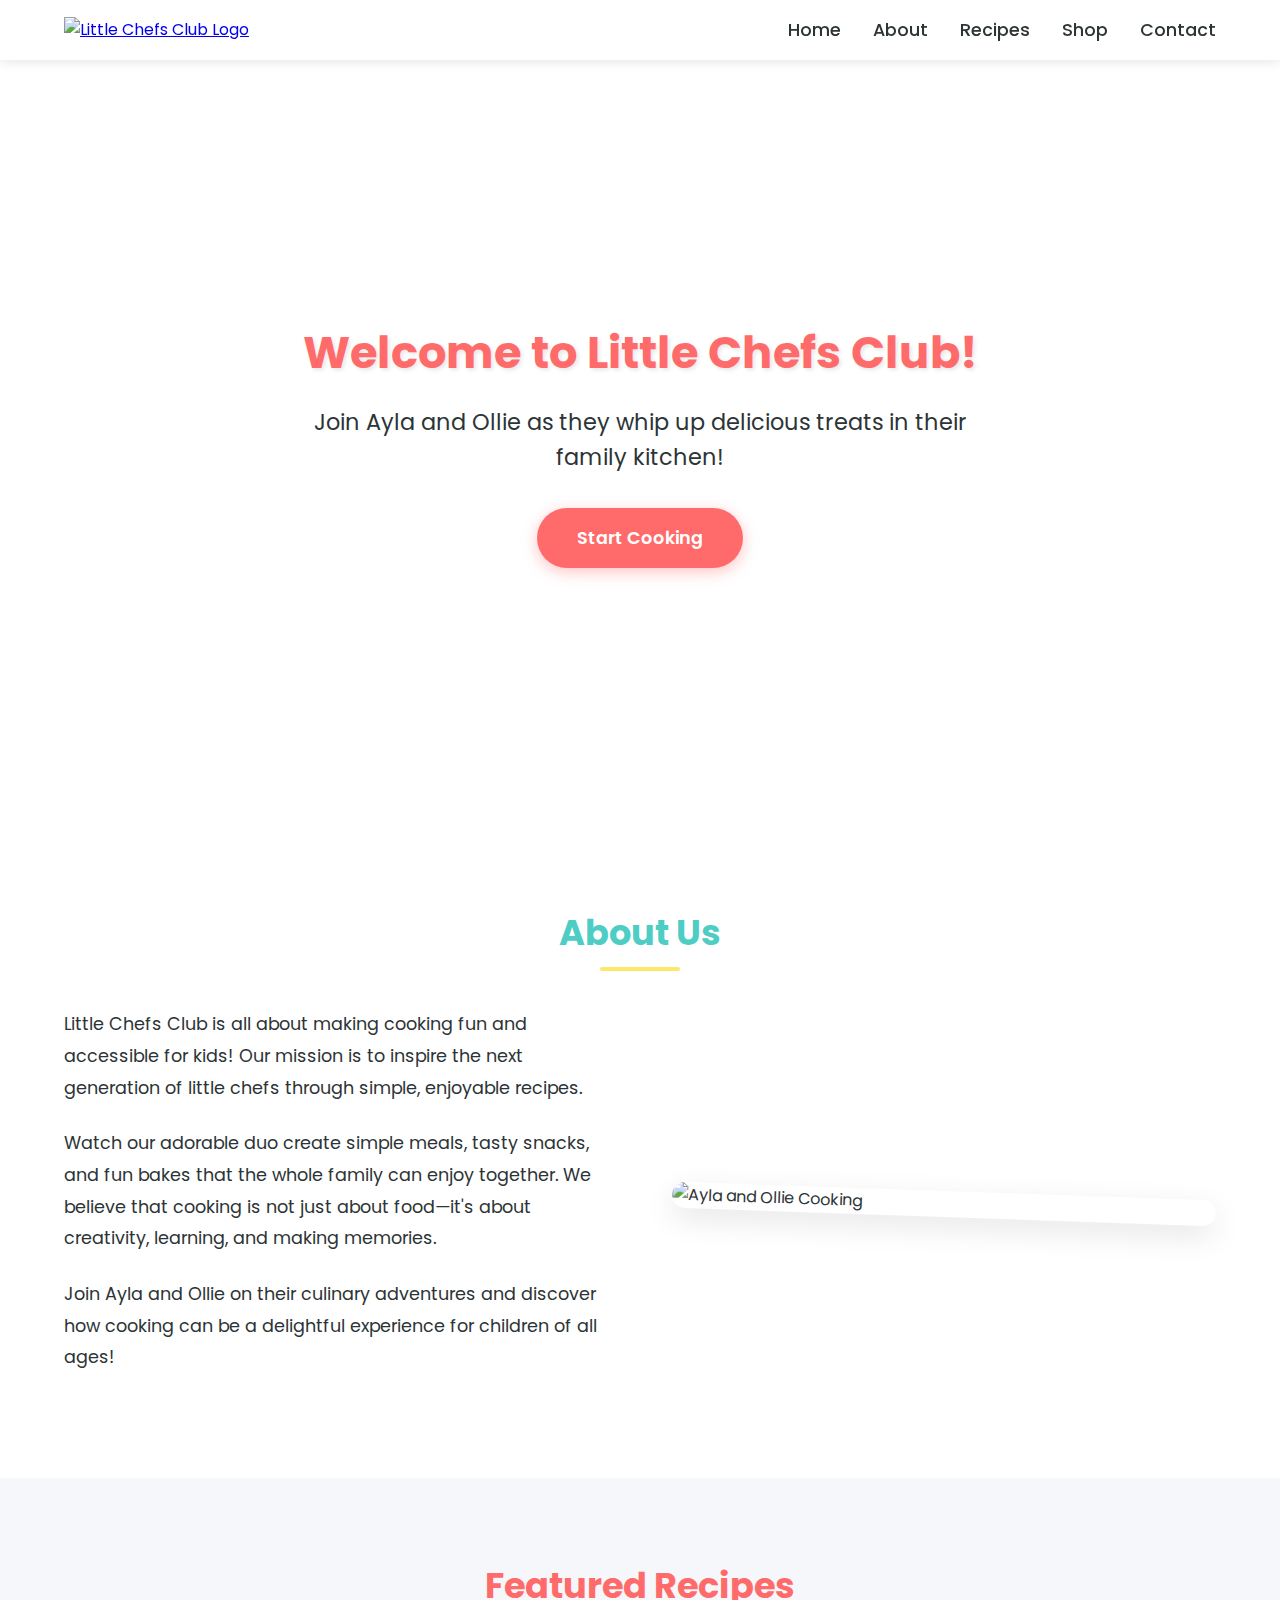
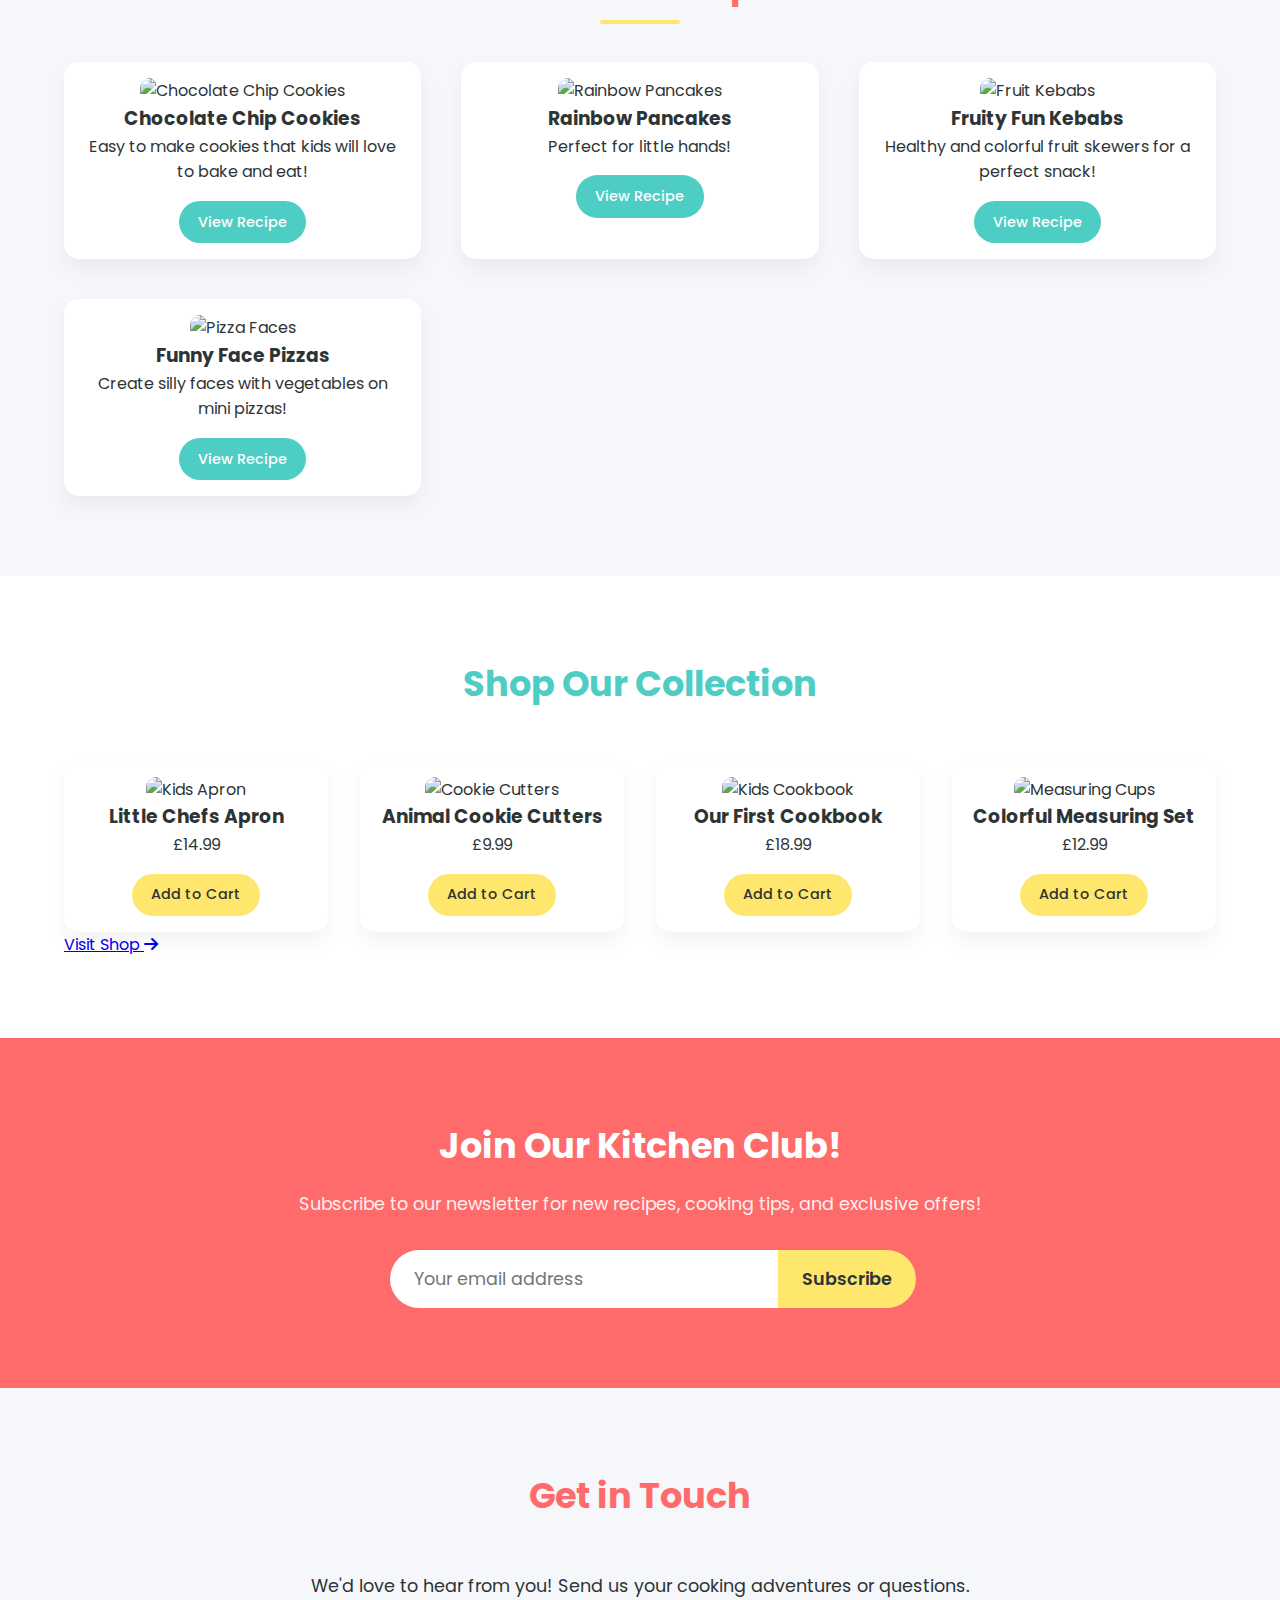
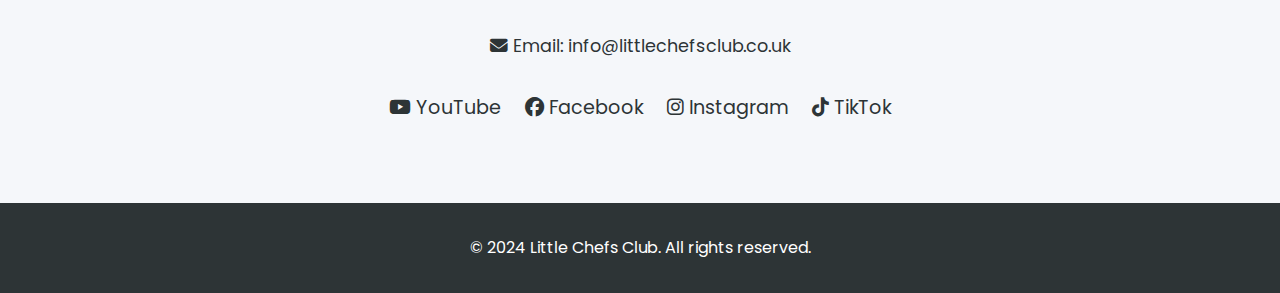
==== index.html @ a2bf1b8f "Add files via upload" ====
<!DOCTYPE html>
<html lang="en">
<head>
    <meta charset="UTF-8">
    <meta name="viewport" content="width=device-width, initial-scale=1.0">
    <meta name="description" content="Join Ayla and Ollie as they whip up delicious treats in their family kitchen! Fun, easy recipes for kids and families.">
    <meta name="keywords" content="kids cooking, family recipes, cooking with kids">
    <meta name="author" content="Little Chefs Club">
    <title>Little Chefs Club - Fun Cooking for Kids</title>
    <link rel="stylesheet" href="css/styles.css">
    <link href="https://fonts.googleapis.com/css2?family=Poppins:wght@400;500;600;700&display=swap" rel="stylesheet">
    <link rel="stylesheet" href="https://cdnjs.cloudflare.com/ajax/libs/font-awesome/6.5.1/css/all.min.css">
    <link rel="icon" type="image/png" href="images/logo/favicon.png">
</head>
<body>
    <!-- Navigation -->
    <nav class="navbar">
        <div class="logo">
            <a href="#home">
                <img src="images/logo/logo.png" alt="Little Chefs Club Logo">
            </a>
        </div>
        <ul class="nav-links">
            <li><a href="#home">Home</a></li>
            <li><a href="#about">About</a></li>
            <li><a href="#recipes">Recipes</a></li>
            <li><a href="#shop">Shop</a></li>
            <li><a href="#contact">Contact</a></li>
        </ul>
    </nav>

    <!-- Hero Section -->
    <section id="home" class="hero">
        <h1>Welcome to Little Chefs Club!</h1>
        <p>Join Ayla and Ollie as they whip up delicious treats in their family kitchen!</p>
        <a href="#recipes" class="cta-button">Start Cooking</a>
    </section>

    <!-- About Section -->
    <section id="about" class="about">
        <h2>About Us</h2>
        <div class="about-content">
            <div class="about-text">
                <p>Little Chefs Club is all about making cooking fun and accessible for kids! Our mission is to inspire the next generation of little chefs through simple, enjoyable recipes.</p>
                <p>Watch our adorable duo create simple meals, tasty snacks, and fun bakes that the whole family can enjoy together. We believe that cooking is not just about food—it's about creativity, learning, and making memories.</p>
                <p>Join Ayla and Ollie on their culinary adventures and discover how cooking can be a delightful experience for children of all ages!</p>
            </div>
            <div class="about-image">
                <img src="images/backgrounds/about-image.jpg" alt="Ayla and Ollie Cooking">
            </div>
        </div>
    </section>

    <!-- Recipes Section -->
<section id="recipes" class="recipes">
    <h2>Featured Recipes</h2>
    <div class="recipe-grid">
        <div class="recipe-card">
            <img src="images/chocolate-cookies.jpg" alt="Chocolate Chip Cookies">
            <h3>Chocolate Chip Cookies</h3>
            <p>Easy to make cookies that kids will love to bake and eat!</p>
            <a href="#" class="recipe-button">View Recipe</a>
        </div>
        <div class="recipe-card">
            <img src="images/rainbow-pancakes.jpg" alt="Rainbow Pancakes">
            <h3>Rainbow Pancakes</h3>
            <p>Perfect for little hands!</p>
            <a href="#" class="recipe-button">View Recipe</a>
        </div>
        <div class="recipe-card">
            <img src="images/fruit-kebabs.jpg" alt="Fruit Kebabs">
            <h3>Fruity Fun Kebabs</h3>
            <p>Healthy and colorful fruit skewers for a perfect snack!</p>
            <a href="#" class="recipe-button">View Recipe</a>
        </div>
        <div class="recipe-card">
            <img src="images/pizza-faces.jpg" alt="Pizza Faces">
            <h3>Funny Face Pizzas</h3>
            <p>Create silly faces with vegetables on mini pizzas!</p>
            <a href="#" class="recipe-button">View Recipe</a>
        </div>
    </div>
    </section>

    <!-- Shop Section -->
    <section id="shop" class="shop">
        <h2>Shop Our Collection</h2>
        <div class="product-grid">
            <div class="product-card">
                <img src="images/products/kids-apron.jpg" alt="Kids Apron">
                <h3>Little Chefs Apron</h3>
                <p>£14.99</p>
                <a href="#" class="shop-button">Add to Cart</a>
            </div>
            <div class="product-card">
                <img src="images/products/cookie-cutters.jpg" alt="Cookie Cutters">
                <h3>Animal Cookie Cutters</h3>
                <p>£9.99</p>
                <a href="#" class="shop-button">Add to Cart</a>
            </div>
            <div class="product-card">
                <img src="images/products/kids-cookbook.jpg" alt="Kids Cookbook">
                <h3>Our First Cookbook</h3>
                <p>£18.99</p>
                <a href="#" class="shop-button">Add to Cart</a>
            </div>
            <div class="product-card">
                <img src="images/products/measuring-cups.jpg" alt="Measuring Cups">
                <h3>Colorful Measuring Set</h3>
                <p>£12.99</p>
                <a href="#" class="shop-button">Add to Cart</a>
            </div>
        </div>
        <div class="shop-cta">
            <a href="#" class="secondary-button">Visit Shop <i class="fas fa-arrow-right"></i></a>
        </div>
    </section>

    <!-- Newsletter Section -->
    <section class="newsletter">
        <div class="newsletter-container">
            <h2>Join Our Kitchen Club!</h2>
            <p>Subscribe to our newsletter for new recipes, cooking tips, and exclusive offers!</p>
            <form class="newsletter-form">
                <input type="email" placeholder="Your email address" required>
                <button type="submit" class="newsletter-button">Subscribe</button>
            </form>
        </div>
    </section>

    <!-- Contact Section -->
    <section id="contact" class="contact">
        <h2>Get in Touch</h2>
        <p>We'd love to hear from you! Send us your cooking adventures or questions.</p>
        <p><i class="fas fa-envelope"></i> Email: info@littlechefsclub.co.uk</p>
        <div class="social-links">
            <a href="#" class="social-icon youtube"><i class="fab fa-youtube"></i> YouTube</a>
            <a href="#" class="social-icon facebook"><i class="fab fa-facebook"></i> Facebook</a>
            <a href="#" class="social-icon instagram"><i class="fab fa-instagram"></i> Instagram</a>
            <a href="#" class="social-icon tiktok"><i class="fab fa-tiktok"></i> TikTok</a>
        </div>
    </section>

    <!-- Footer -->
    <footer>
        <div class="footer-content">
            <p>&copy; 2024 Little Chefs Club. All rights reserved.</p>
        </div>
    </footer>
</body>
</html>
---- css/styles.css ----
/* Root Variables */
:root {
    --primary: #ff6b6b;
    --secondary: #4ecdc4;
    --accent: #ffe66d;
    --dark: #2d3436;
    --light: #f9f9f9;
    --success: #6bcd69;
    --warning: #ffa502;
    --h1-size: 2.8rem;
    --h2-size: 2.2rem;
    --body-size: 1.1rem;
}

/* Base Styles */
* {
    margin: 0;
    padding: 0;
    box-sizing: border-box;
}

body {
    font-family: "Poppins", sans-serif;
    line-height: 1.6;
    color: var(--dark);
    background-color: var(--light);
    overflow-x: hidden;
}

/* Navigation Bar */
.navbar {
    display: flex;
    justify-content: space-between;
    align-items: center;
    padding: 1rem 5%;
    background-color: white;
    box-shadow: 0 2px 10px rgba(0, 0, 0, 0.1);
    position: sticky;
    top: 0;
    z-index: 100;
}

.logo img {
    height: 60px;
    transition: transform 0.3s ease;
}

.logo img:hover {
    transform: scale(1.05);
}

.nav-links {
    display: flex;
    list-style: none;
    gap: 2rem;
}

.nav-links a {
    text-decoration: none;
    color: var(--dark);
    font-weight: 500;
    font-size: var(--body-size);
    position: relative;
    padding: 0.5rem 0;
    transition: color 0.3s ease;
}

.nav-links a:hover {
    color: var(--primary);
}

/* Hero Section */
.hero {
    height: 85vh;
    display: flex;
    flex-direction: column;
    justify-content: center;
    align-items: center;
    text-align: center;
    padding: 0 5%;
    background-color: white;
}

.hero h1 {
    font-size: var(--h1-size);
    margin-bottom: 1rem;
    color: var(--primary);
    text-shadow: 2px 2px 4px rgba(0, 0, 0, 0.1);
}

.hero p {
    font-size: 1.4rem;
    margin-bottom: 2rem;
    max-width: 700px;
    color: var(--dark);
}

.cta-button {
    display: inline-block;
    padding: 1rem 2.5rem;
    background-color: var(--primary);
    color: white;
    text-decoration: none;
    border-radius: 50px;
    font-weight: 600;
    font-size: var(--body-size);
    box-shadow: 0 4px 15px rgba(255, 107, 107, 0.4);
    transition: all 0.3s ease;
}

.cta-button:hover {
    transform: translateY(-3px);
    box-shadow: 0 6px 20px rgba(255, 107, 107, 0.5);
    background-color: #ff5252;
}

/* About Section */
.about {
    padding: 5rem 5%;
    background-color: white;
}

.about h2 {
    font-size: var(--h2-size);
    text-align: center;
    margin-bottom: 3rem;
    color: var(--secondary);
    position: relative;
}

.about h2::after {
    content: "";
    position: absolute;
    bottom: -10px;
    left: 50%;
    transform: translateX(-50%);
    width: 80px;
    height: 4px;
    background-color: var(--accent);
    border-radius: 2px;
}

.about-content {
    display: flex;
    align-items: center;
    gap: 4rem;
    max-width: 1200px;
    margin: 0 auto;
}

.about-text {
    flex: 1;
}

.about-text p {
    font-size: var(--body-size);
    margin-bottom: 1.5rem;
    line-height: 1.8;
}

.about-image {
    flex: 1;
    border-radius: 20px;
    overflow: hidden;
    box-shadow: 0 10px 30px rgba(0, 0, 0, 0.1);
    transform: rotate(2deg);
    transition: transform 0.5s ease;
}

.about-image:hover {
    transform: rotate(0deg) scale(1.02);
}

.about-image img {
    width: 100%;
    height: auto;
    display: block;
    transition: transform 0.5s ease;
}

.about-image:hover img {
    transform: scale(1.05);
}

/* Recipes Section */
.recipes {
    padding: 5rem 5%;
    background-color: #f5f7fa;
}

.recipes h2 {
    font-size: var(--h2-size);
    text-align: center;
    margin-bottom: 3rem;
    color: var(--primary);
    position: relative;
}

.recipes h2::after {
    content: "";
    position: absolute;
    bottom: -10px;
    left: 50%;
    transform: translateX(-50%);
    width: 80px;
    height: 4px;
    background-color: var(--accent);
    border-radius: 2px;
}

.recipe-grid {
    display: grid;
    grid-template-columns: repeat(auto-fill, minmax(300px, 1fr));
    gap: 2.5rem;
    max-width: 1200px;
    margin: 0 auto;
}

.recipe-card {
    background-color: white;
    border-radius: 15px;
    overflow: hidden;
    box-shadow: 0 10px 20px rgba(0, 0, 0, 0.05);
    text-align: center;
    padding: 1rem;
}

.recipe-card img {
    width: 100%;
    height: auto;
    border-radius: 10px;
}

.recipe-button {
    display: inline-block;
    margin-top: 1rem;
    padding: 0.6rem 1.2rem;
    background-color: var(--secondary);
    color: white;
    text-decoration: none;
    border-radius: 50px;
    font-size: 0.9rem;
    font-weight: 500;
    transition: all 0.3s ease;
}

.recipe-button:hover {
    background-color: #3dbdb5;
}

/* Shop Section */
.shop {
    padding: 5rem 5%;
    background-color: white;
}

.shop h2 {
    font-size: var(--h2-size);
    text-align: center;
    margin-bottom: 3rem;
    color: var(--secondary);
}

.product-grid {
    display: grid;
    grid-template-columns: repeat(auto-fill, minmax(250px, 1fr));
    gap: 2rem;
    max-width: 1200px;
    margin: 0 auto;
}

.product-card {
    background-color: white;
    border-radius: 15px;
    overflow: hidden;
    box-shadow: 0 10px 20px rgba(0, 0, 0, 0.05);
    text-align: center;
    padding: 1rem;
}

.product-card img {
    width: 100%;
    height: auto;
    border-radius: 10px;
}

.shop-button {
    display: inline-block;
    margin-top: 1rem;
    padding: 0.6rem 1.2rem;
    background-color: var(--accent);
    color: var(--dark);
    text-decoration: none;
    border-radius: 50px;
    font-size: 0.9rem;
    font-weight: 500;
    transition: all 0.3s ease;
}

.shop-button:hover {
    background-color: #ffd83d;
}

/* Newsletter Section */
.newsletter {
    padding: 5rem 5%;
    background-color: var(--primary);
    color: white;
    text-align: center;
}

.newsletter h2 {
    font-size: var(--h2-size);
    margin-bottom: 1rem;
}

.newsletter p {
    font-size: var(--body-size);
    margin-bottom: 2rem;
    opacity: 0.9;
}

.newsletter-form {
    display: flex;
    max-width: 500px;
    margin: 0 auto;
}

.newsletter-form input {
    flex: 1;
    padding: 1rem 1.5rem;
    border: none;
    border-radius: 50px 0 0 50px;
    font-family: "Poppins", sans-serif;
    font-size: var(--body-size);
}

.newsletter-form input:focus {
    outline: none;
}

.newsletter-button {
    padding: 1rem 1.5rem;
    background-color: var(--accent);
    color: var(--dark);
    border: none;
    border-radius: 0 50px 50px 0;
    font-family: "Poppins", sans-serif;
    font-weight: 600;
    font-size: var(--body-size);
    cursor: pointer;
    transition: all 0.3s ease;
}

.newsletter-button:hover {
    background-color: #ffd83d;
}

/* Contact Section */
.contact {
    padding: 5rem 5%;
    background-color: #f5f7fa;
    text-align: center;
}

.contact h2 {
    font-size: var(--h2-size);
    margin-bottom: 3rem;
    color: var(--primary);
}

.contact p {
    font-size: var(--body-size);
    margin-bottom: 2rem;
}

.social-links {
    display: flex;
    justify-content: center;
    gap: 1.5rem;
}

.social-links a {
    text-decoration: none;
    color: var(--dark);
    font-size: 1.2rem;
    transition: color 0.3s ease;
}

.social-links a:hover {
    color: var(--primary);
}

/* Footer */
footer {
    padding: 2rem 5%;
    background-color: var(--dark);
    color: white;
    text-align: center;
}
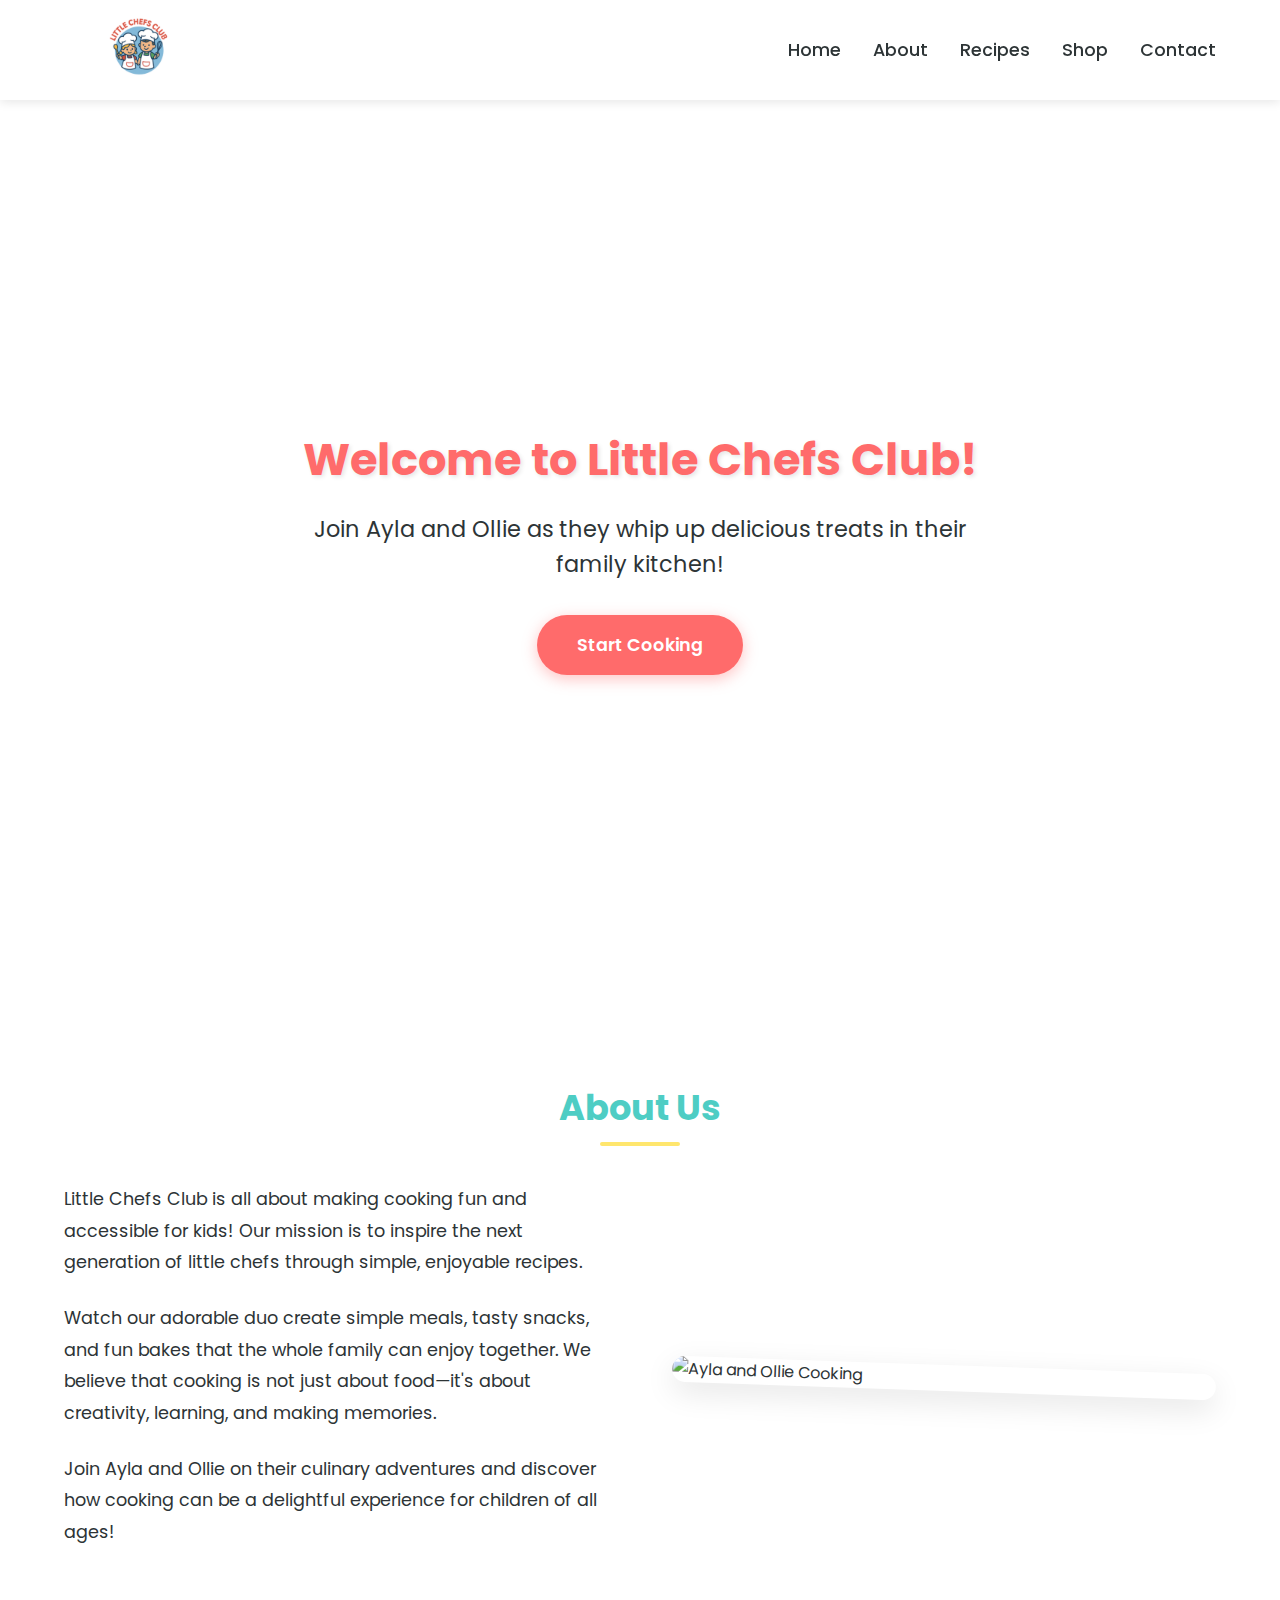
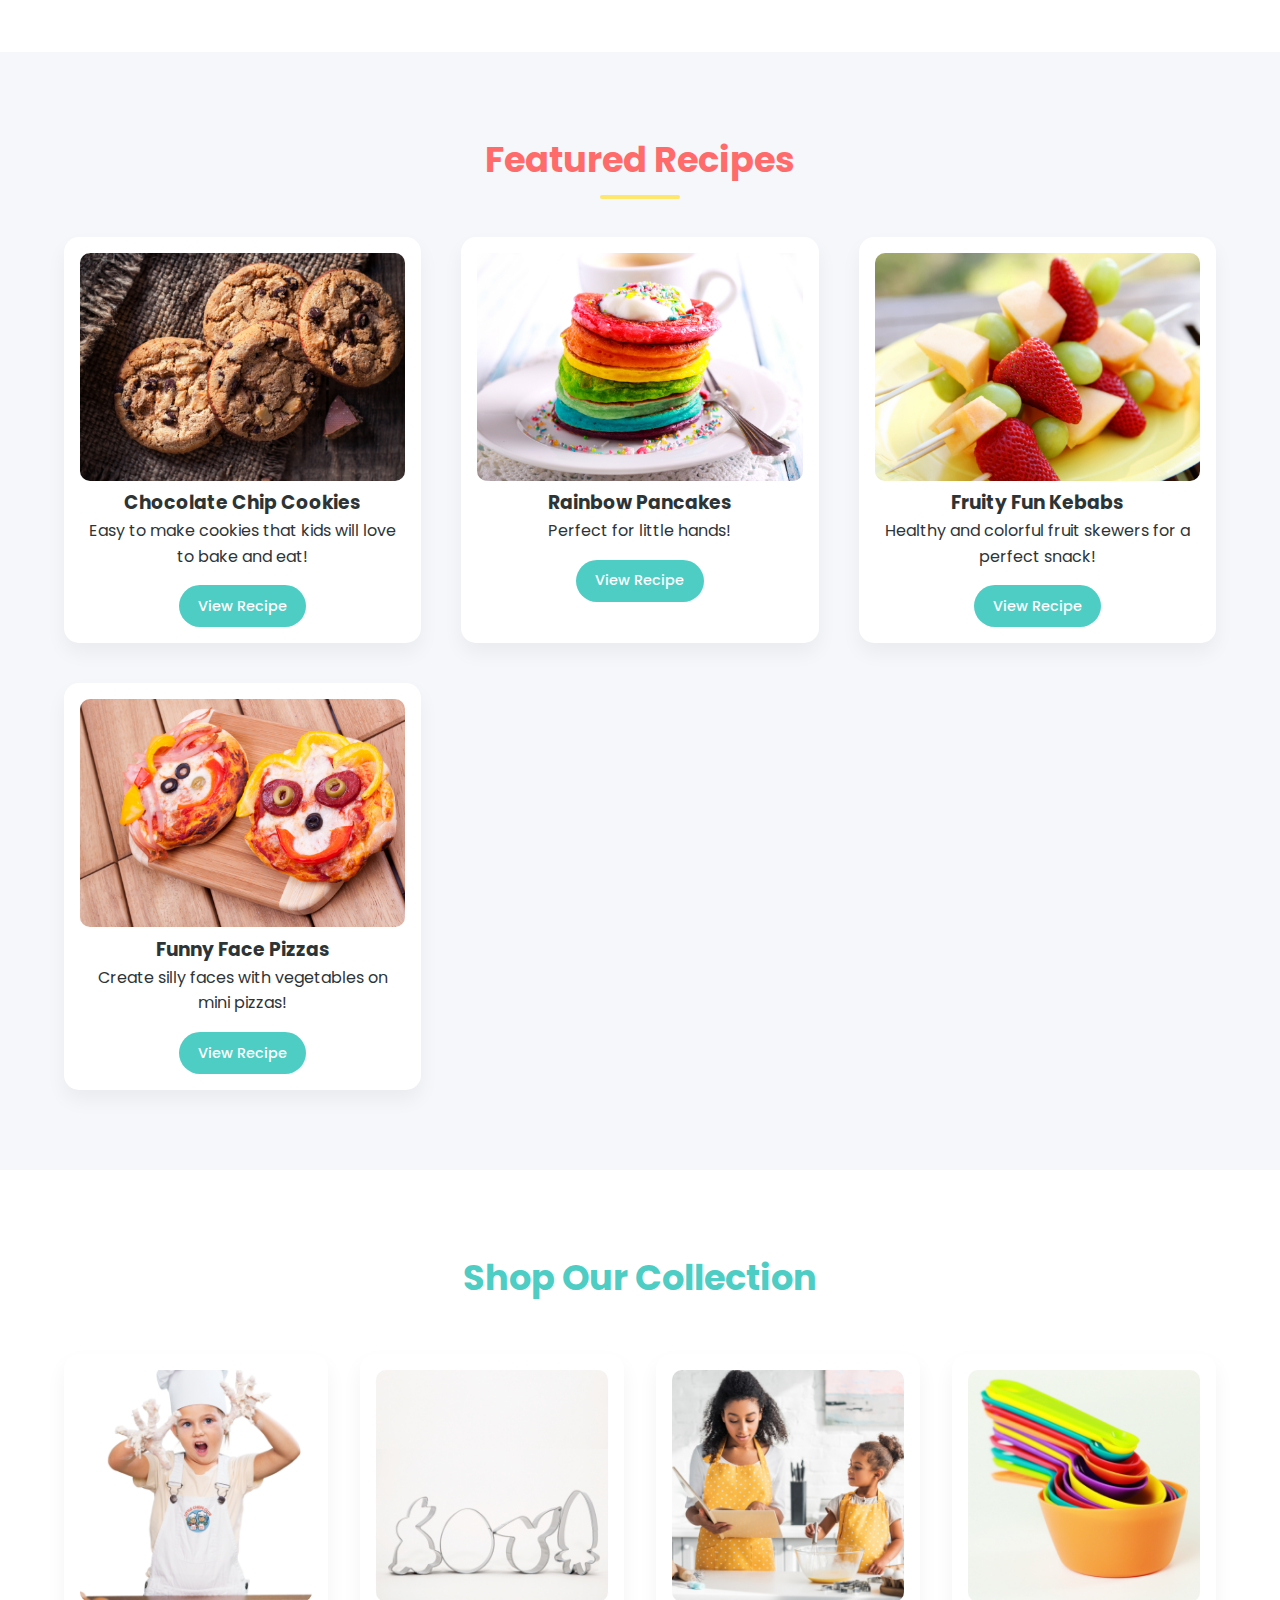
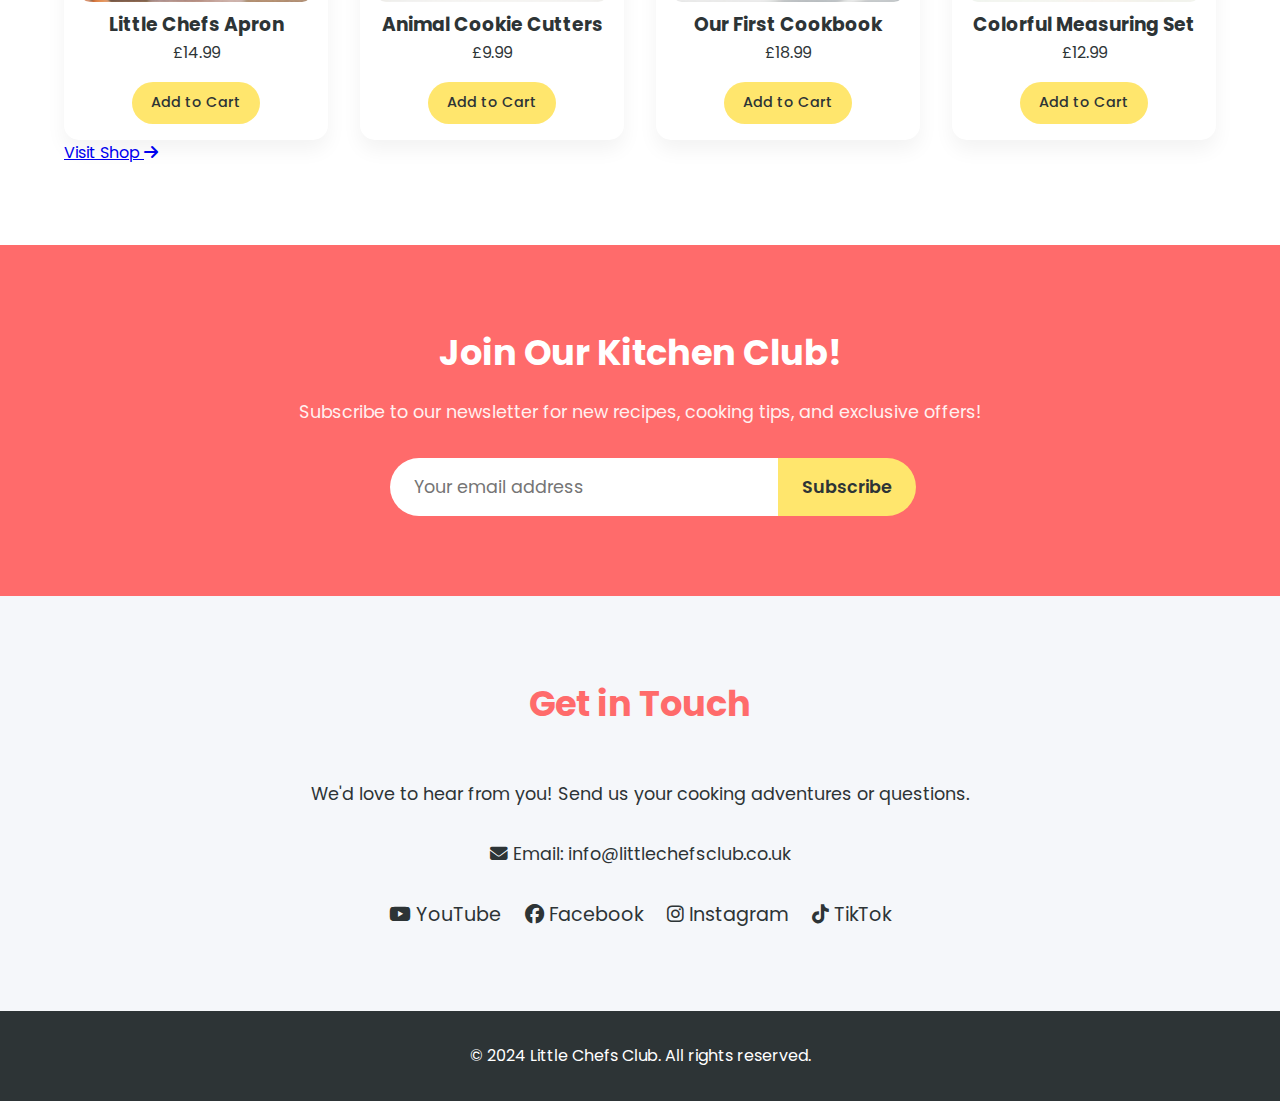
==== commit 71e43847: "Add files via upload" ====
--- a/index.html
+++ b/index.html
@@ -30,7 +30,23 @@
     </nav>
 
     <!-- Hero Section -->
-    <section id="home" class="hero">
+    <section
+        id="home"
+        class="hero"
+        style="
+            background-image: url('images/backgrounds/hero-background.jpg');
+            background-size: cover;
+            background-position: center;
+            background-repeat: no-repeat;
+            height: 100vh;
+            display: flex;
+            flex-direction: column;
+            justify-content: center;
+            align-items: center;
+            color: #fff;
+            text-align: center;
+        "
+    >
         <h1>Welcome to Little Chefs Club!</h1>
         <p>Join Ayla and Ollie as they whip up delicious treats in their family kitchen!</p>
         <a href="#recipes" class="cta-button">Start Cooking</a>
@@ -52,34 +68,34 @@
     </section>
 
     <!-- Recipes Section -->
-<section id="recipes" class="recipes">
-    <h2>Featured Recipes</h2>
-    <div class="recipe-grid">
-        <div class="recipe-card">
-            <img src="images/chocolate-cookies.jpg" alt="Chocolate Chip Cookies">
-            <h3>Chocolate Chip Cookies</h3>
-            <p>Easy to make cookies that kids will love to bake and eat!</p>
-            <a href="#" class="recipe-button">View Recipe</a>
+    <section id="recipes" class="recipes">
+        <h2>Featured Recipes</h2>
+        <div class="recipe-grid">
+            <div class="recipe-card">
+                <img src="images/recipes/chocolate-cookies.jpg" alt="Chocolate Chip Cookies">
+                <h3>Chocolate Chip Cookies</h3>
+                <p>Easy to make cookies that kids will love to bake and eat!</p>
+                <a href="#" class="recipe-button">View Recipe</a>
+            </div>
+            <div class="recipe-card">
+                <img src="images/recipes/rainbow-pancakes.jpg" alt="Rainbow Pancakes">
+                <h3>Rainbow Pancakes</h3>
+                <p>Perfect for little hands!</p>
+                <a href="#" class="recipe-button">View Recipe</a>
+            </div>
+            <div class="recipe-card">
+                <img src="images/recipes/fruit-kebabs.jpg" alt="Fruit Kebabs">
+                <h3>Fruity Fun Kebabs</h3>
+                <p>Healthy and colorful fruit skewers for a perfect snack!</p>
+                <a href="#" class="recipe-button">View Recipe</a>
+            </div>
+            <div class="recipe-card">
+                <img src="images/recipes/pizza-faces.jpg" alt="Pizza Faces">
+                <h3>Funny Face Pizzas</h3>
+                <p>Create silly faces with vegetables on mini pizzas!</p>
+                <a href="#" class="recipe-button">View Recipe</a>
+            </div>
         </div>
-        <div class="recipe-card">
-            <img src="images/rainbow-pancakes.jpg" alt="Rainbow Pancakes">
-            <h3>Rainbow Pancakes</h3>
-            <p>Perfect for little hands!</p>
-            <a href="#" class="recipe-button">View Recipe</a>
-        </div>
-        <div class="recipe-card">
-            <img src="images/fruit-kebabs.jpg" alt="Fruit Kebabs">
-            <h3>Fruity Fun Kebabs</h3>
-            <p>Healthy and colorful fruit skewers for a perfect snack!</p>
-            <a href="#" class="recipe-button">View Recipe</a>
-        </div>
-        <div class="recipe-card">
-            <img src="images/pizza-faces.jpg" alt="Pizza Faces">
-            <h3>Funny Face Pizzas</h3>
-            <p>Create silly faces with vegetables on mini pizzas!</p>
-            <a href="#" class="recipe-button">View Recipe</a>
-        </div>
-    </div>
     </section>
 
     <!-- Shop Section -->
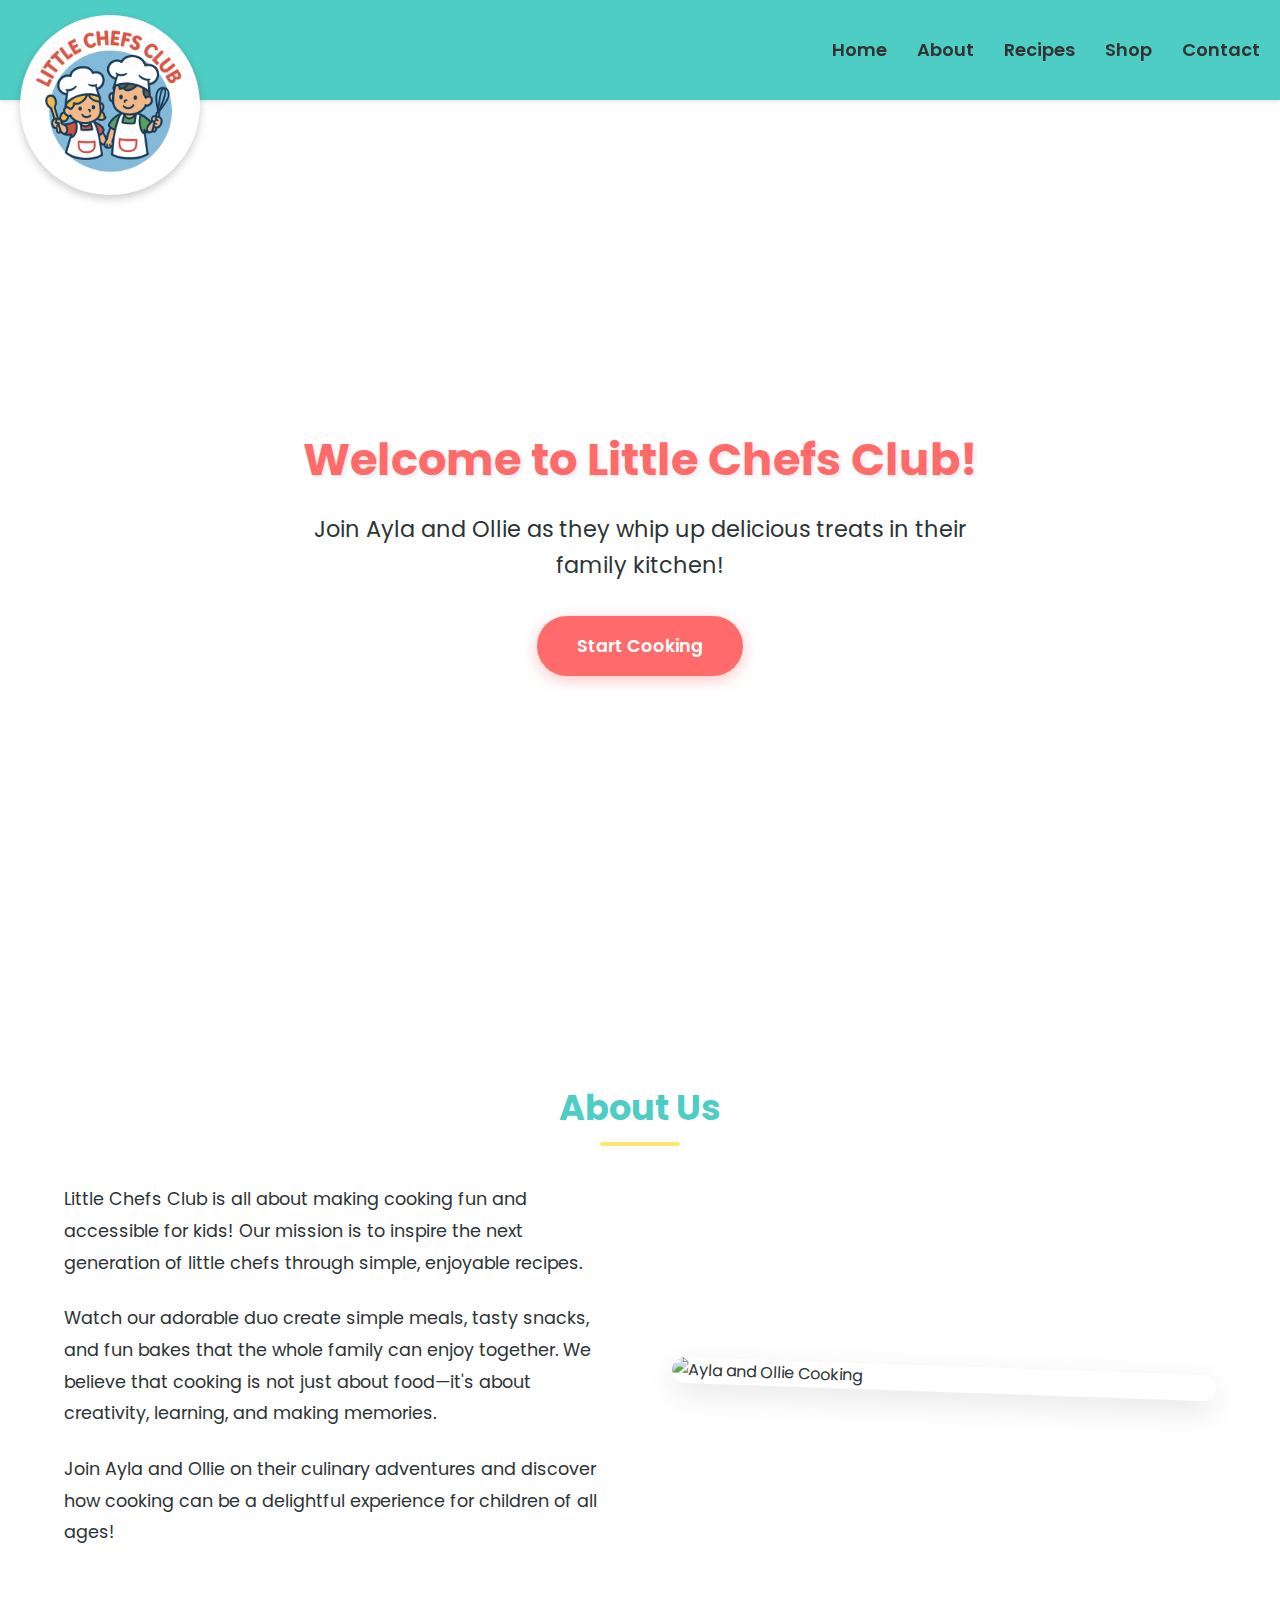
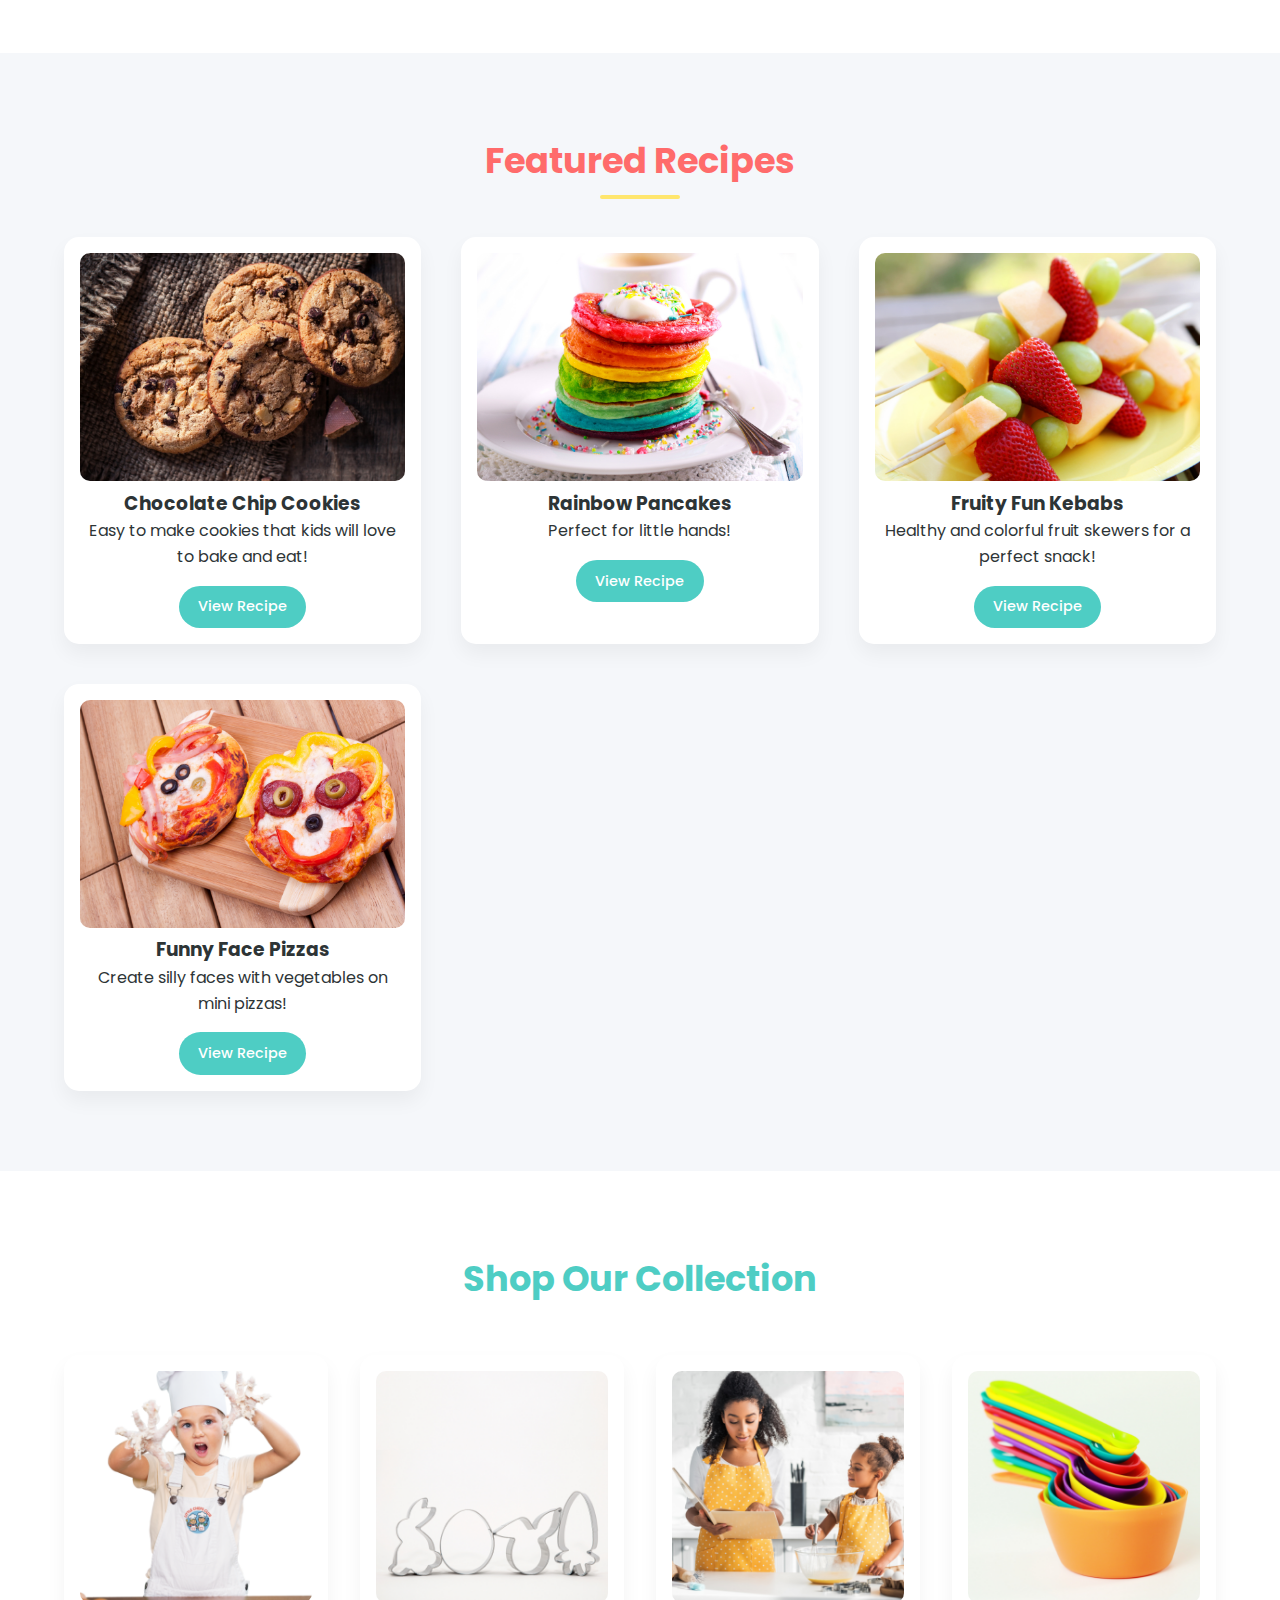
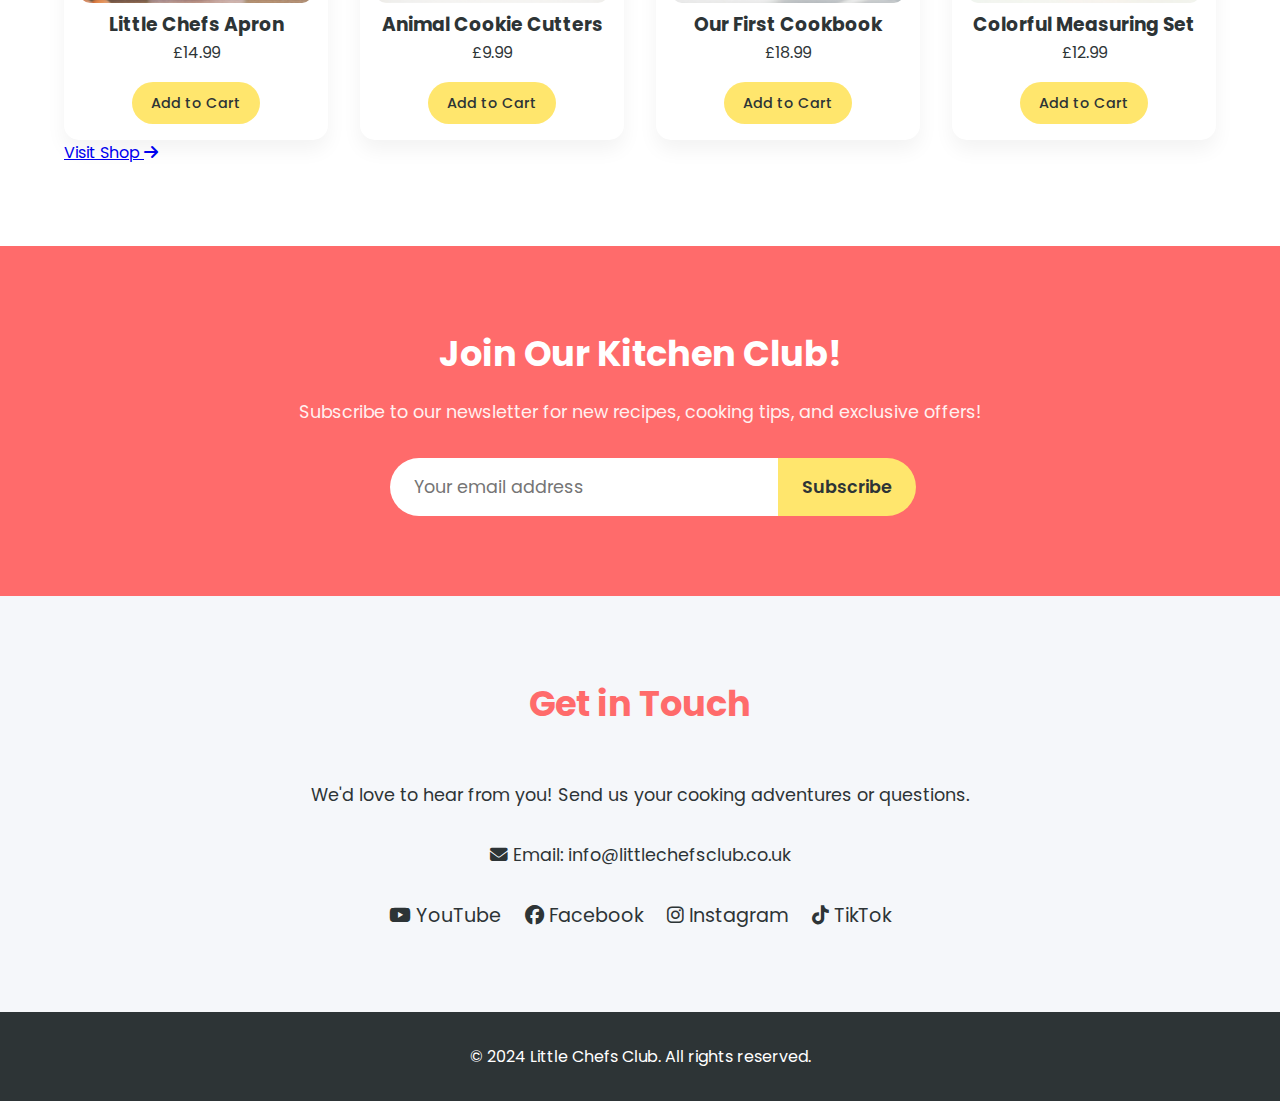
==== commit c0d8d8be: "Add files via upload" ====
--- a/index.html
+++ b/index.html
@@ -11,15 +11,97 @@
     <link href="https://fonts.googleapis.com/css2?family=Poppins:wght@400;500;600;700&display=swap" rel="stylesheet">
     <link rel="stylesheet" href="https://cdnjs.cloudflare.com/ajax/libs/font-awesome/6.5.1/css/all.min.css">
     <link rel="icon" type="image/png" href="images/logo/favicon.png">
+    <style>
+        /* General Reset */
+        body {
+            margin: 0;
+            font-family: 'Poppins', sans-serif;
+        }
+
+        /* Floating Logo Styling */
+        .logo {
+            position: fixed; /* Makes the logo float throughout the page */
+            top: 15px; /* Adjusts the vertical position */
+            left: 20px; /* Adjusts the horizontal position */
+            z-index: 1000; /* Ensures the logo stays on top of other elements */
+            display: flex;
+            align-items: center;
+            justify-content: center;
+            width: 180px; /* Circular patch size */
+            height: 180px;
+            background-color: #fff; /* White background for the logo */
+            border-radius: 50%; /* Makes the patch circular */
+            box-shadow: 0 4px 8px rgba(0, 0, 0, 0.2); /* Adds a subtle shadow */
+        }
+
+        .logo img {
+            width: 180px; /* Logo size inside the patch */
+            height: 180px;
+            border-radius: 25%; /* Ensures the logo itself is circular */
+            object-fit: cover; /* Ensures the image fits within the circle */
+        }
+
+        /* Navigation Bar Styling */
+        .navbar {
+            display: flex;
+            justify-content: flex-end; /* Aligns the menu to the right */
+            align-items: center;
+            padding: 10px 20px;
+            background-color: #4ecdc4;
+            box-shadow: 0 2px 4px rgba(0, 0, 0, 0.1);
+            height: 100px; /* Normal-sized menu bar */
+        }
+
+        /* Navigation Links */
+        .nav-links {
+            list-style: none;
+            display: flex;
+            gap: 30px; /* Spacing between menu items */
+        }
+
+        .nav-links li {
+            display: inline-block;
+        }
+
+        .nav-links li a {
+            text-decoration: none;
+            color: #333;
+            font-weight: 600; /* Makes the text bold */
+            font-size: 18px; /* Keeps the menu text size readable */
+            transition: color 0.3s ease;
+        }
+
+        .nav-links li a:hover {
+            color: #ff6347; /* Adds hover effect */
+        }
+
+        /* Responsive Design */
+        @media (max-width: 768px) {
+            .navbar {
+                flex-direction: column;
+                align-items: center;
+                height: auto; /* Adjusts height for smaller screens */
+            }
+
+            .nav-links {
+                flex-direction: column;
+                gap: 15px;
+                margin-top: 10px;
+            }
+        }
+    </style>
 </head>
 <body>
+    <!-- Floating Logo -->
+    <div class="logo">
+        <a href="#home">
+            <img src="images/logo/logo.png" alt="Little Chefs Club Logo">
+        </a>
+    </div>
+
     <!-- Navigation -->
     <nav class="navbar">
-        <div class="logo">
-            <a href="#home">
-                <img src="images/logo/logo.png" alt="Little Chefs Club Logo">
-            </a>
-        </div>
+        <!-- Navigation Links -->
         <ul class="nav-links">
             <li><a href="#home">Home</a></li>
             <li><a href="#about">About</a></li>
@@ -28,6 +110,9 @@
             <li><a href="#contact">Contact</a></li>
         </ul>
     </nav>
+
+</body>
+</html>
 
     <!-- Hero Section -->
     <section
@@ -165,3 +250,5 @@
     </footer>
 </body>
 </html>
+
+
--- a/css/styles.css
+++ b/css/styles.css
@@ -398,3 +398,33 @@
     color: white;
     text-align: center;
 }
+/* Background image for the welcome section */
+.welcome-section {
+  background-image: url('images/backgrounds/hero-background.png'); /* Path to your image */
+  background-size: cover; /* Ensures the image covers the entire section */
+  background-position: center; /* Centers the image */
+  background-repeat: no-repeat; /* Prevents the image from repeating */
+  padding: 50px 20px; /* Adds spacing inside the section */
+  text-align: center; /* Centers the text */
+  color: white; /* Optional: Makes the text white for better contrast */
+}
+
+/* Menu bar styling */
+.menu-bar {
+  background-color: #ff6b6b; /* Same color as the welcome text */
+  color: white; /* Makes the text white */
+  padding: 10px 20px; /* Adds spacing inside the menu bar */
+  display: flex; /* Ensures the menu items are aligned horizontally */
+  justify-content: center; /* Centers the menu items */
+}
+
+.menu-bar a {
+  color: white; /* Ensures menu links are white */
+  text-decoration: none; /* Removes underline from links */
+  margin: 0 15px; /* Adds spacing between menu items */
+  font-weight: bold; /* Makes the text bold */
+}
+
+.menu-bar a:hover {
+  text-decoration: underline; /* Adds underline on hover for better UX */
+}
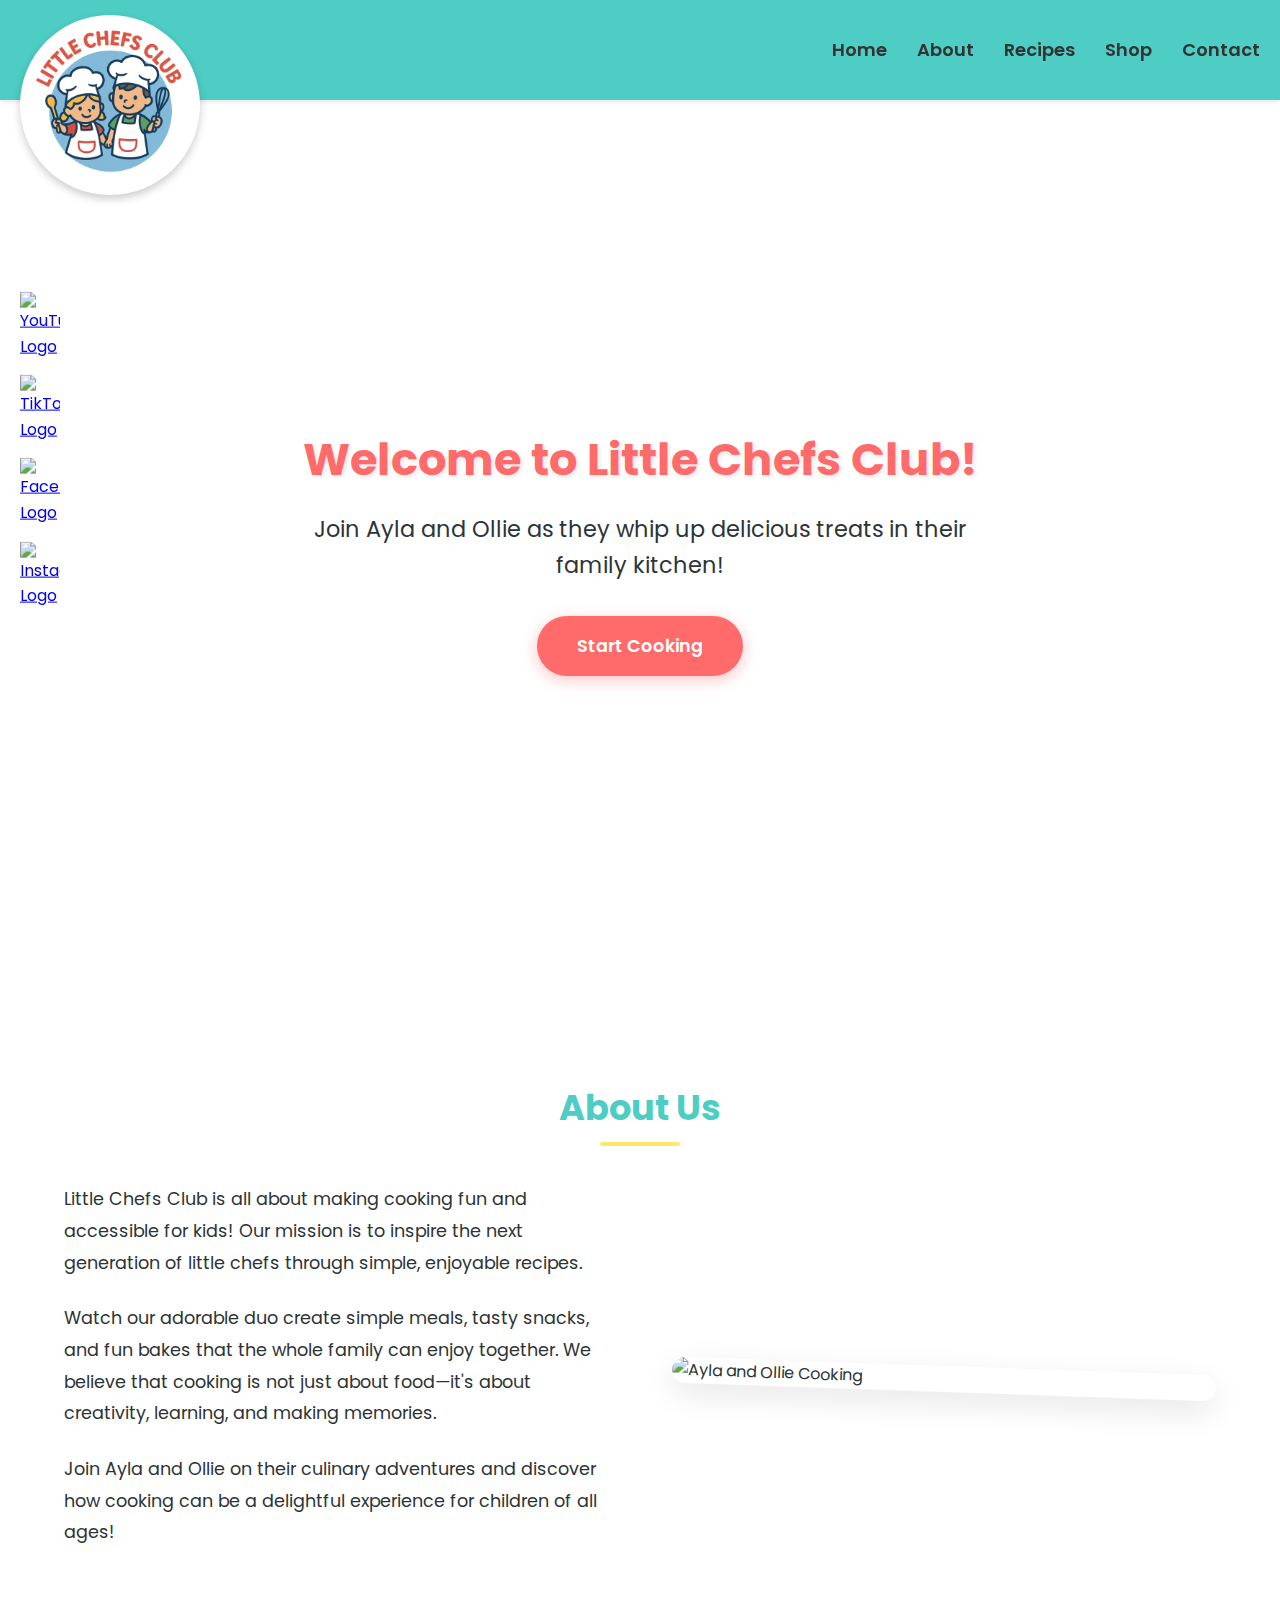
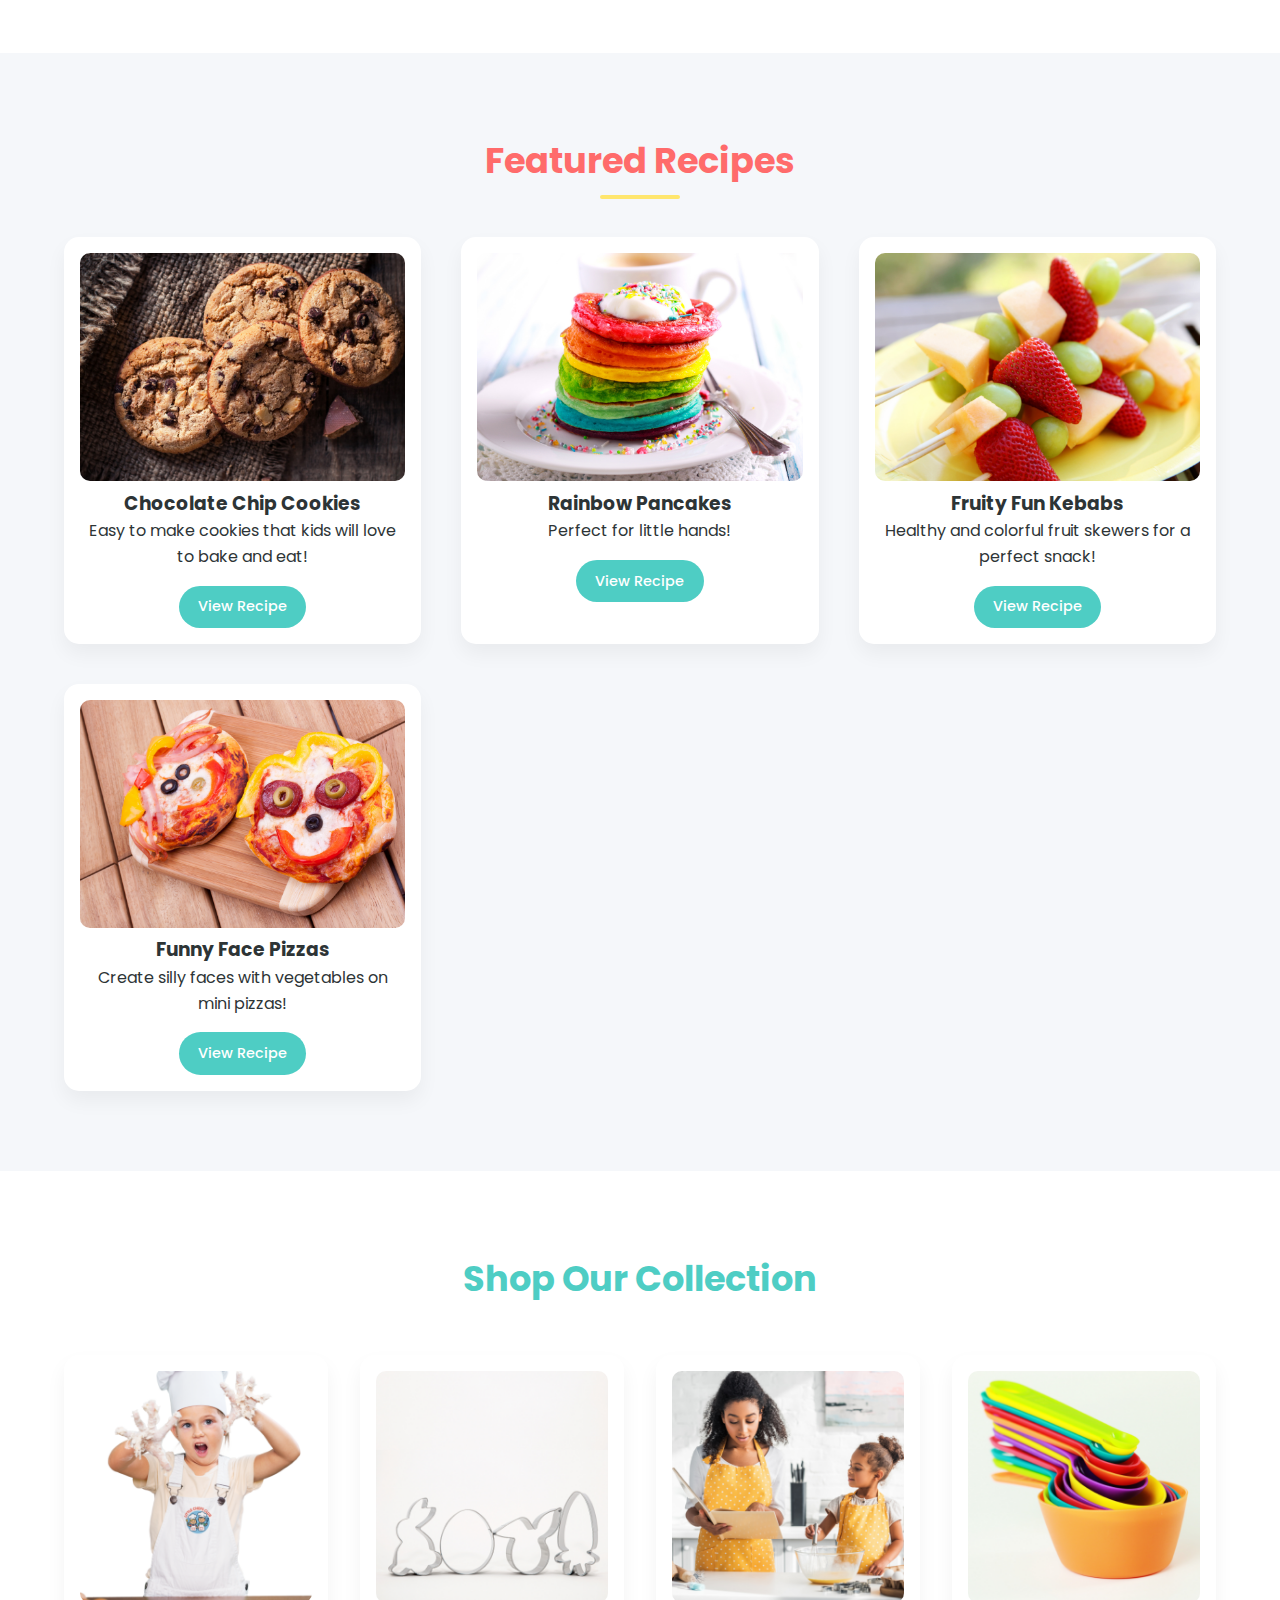
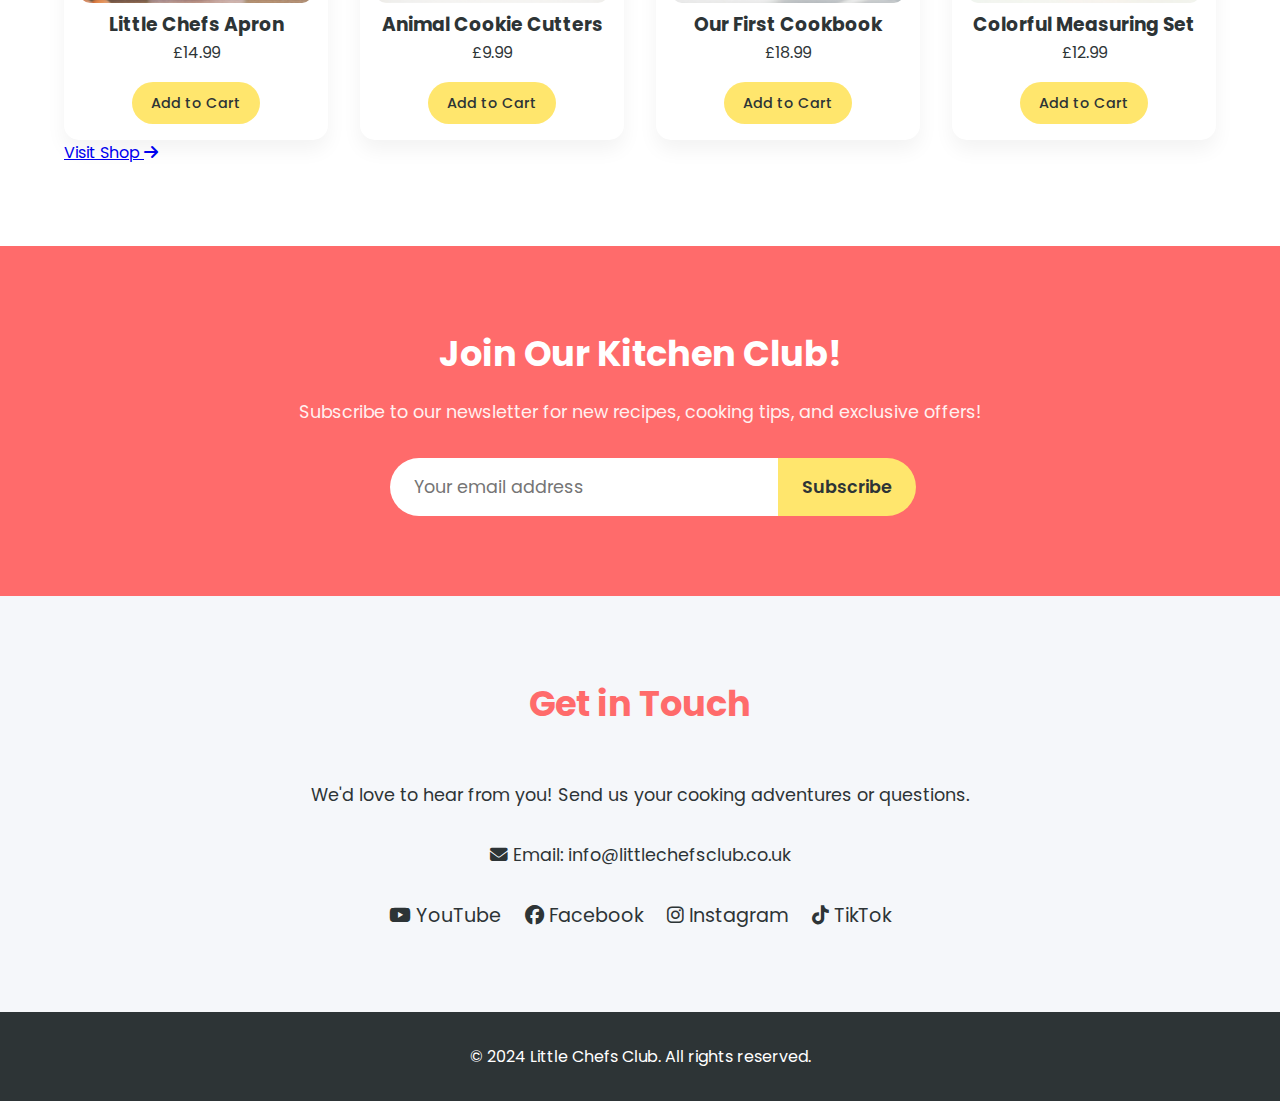
==== commit 14bf66b0: "Add files via upload" ====
--- a/index.html
+++ b/index.html
@@ -6,6 +6,11 @@
     <meta name="description" content="Join Ayla and Ollie as they whip up delicious treats in their family kitchen! Fun, easy recipes for kids and families.">
     <meta name="keywords" content="kids cooking, family recipes, cooking with kids">
     <meta name="author" content="Little Chefs Club">
+    <!-- Social Media Meta Tags -->
+    <meta property="og:title" content="Little Chefs Club - Fun Cooking for Kids and Families">
+    <meta property="og:description" content="Join Ayla and Ollie as they whip up delicious treats in their family kitchen!">
+    <meta property="og:image" content="images/logo/little-chefs-club-logo.png">
+    <meta property="og:url" content="https://littlechefsclub.co.uk">
     <title>Little Chefs Club - Fun Cooking for Kids</title>
     <link rel="stylesheet" href="css/styles.css">
     <link href="https://fonts.googleapis.com/css2?family=Poppins:wght@400;500;600;700&display=swap" rel="stylesheet">
@@ -111,8 +116,25 @@
         </ul>
     </nav>
 
-</body>
-</html>
+<!-- Floating Social Media Bar -->
+<div class="social-sidebar">
+    <a href="https://www.youtube.com/@LittleChefsClubUK" target="_blank" class="social-icon">
+        <img src="https://upload.wikimedia.org/wikipedia/commons/4/42/YouTube_icon_%282013-2017%29.svg" alt="YouTube Logo">
+    </a>
+    <a href="https://www.tiktok.com/littlechefsclubuk" target="_blank" class="social-icon">
+        <img src="https://upload.wikimedia.org/wikipedia/commons/0/09/TikTok_logo.svg" alt="TikTok Logo">
+    </a>
+    <a href="https://www.facebook.com/profile.php?id=61574660476239" target="_blank" class="social-icon">
+        <img src="https://upload.wikimedia.org/wikipedia/commons/5/51/Facebook_f_logo_%282019%29.svg" alt="Facebook Logo">
+    </a>
+    <a href="https://www.instagram.com/little_chefs_club_uk" target="_blank" class="social-icon">
+        <img src="https://upload.wikimedia.org/wikipedia/commons/a/a5/Instagram_icon.png" alt="Instagram Logo">
+    </a>
+    
+    </div>
+
+
+</div>
 
     <!-- Hero Section -->
     <section
@@ -229,18 +251,27 @@
         </div>
     </section>
 
-    <!-- Contact Section -->
-    <section id="contact" class="contact">
-        <h2>Get in Touch</h2>
-        <p>We'd love to hear from you! Send us your cooking adventures or questions.</p>
-        <p><i class="fas fa-envelope"></i> Email: info@littlechefsclub.co.uk</p>
-        <div class="social-links">
-            <a href="#" class="social-icon youtube"><i class="fab fa-youtube"></i> YouTube</a>
-            <a href="#" class="social-icon facebook"><i class="fab fa-facebook"></i> Facebook</a>
-            <a href="#" class="social-icon instagram"><i class="fab fa-instagram"></i> Instagram</a>
-            <a href="#" class="social-icon tiktok"><i class="fab fa-tiktok"></i> TikTok</a>
-        </div>
-    </section>
+   <!-- Contact Section -->
+<section id="contact" class="contact">
+    <h2>Get in Touch</h2>
+    <p>We'd love to hear from you! Send us your cooking adventures or questions.</p>
+    <p><i class="fas fa-envelope"></i> Email: info@littlechefsclub.co.uk</p>
+    <div class="social-links">
+        <a href="https://www.youtube.com/@LittleChefsClubUK" class="social-icon youtube" target="_blank">
+            <i class="fab fa-youtube"></i> YouTube
+        </a>
+        <a href="https://www.facebook.com/profile.php?id=61574660476239" class="social-icon facebook" target="_blank">
+            <i class="fab fa-facebook"></i> Facebook
+        </a>
+        <a href="https://www.instagram.com/little_chefs_club_uk" class="social-icon instagram" target="_blank">
+            <i class="fab fa-instagram"></i> Instagram
+        </a>
+        <a href="https://www.tiktok.com/littlechefsclubuk" class="social-icon tiktok" target="_blank">
+            <i class="fab fa-tiktok"></i> TikTok
+        </a>
+    </div>
+</section>
+
 
     <!-- Footer -->
     <footer>
@@ -249,6 +280,4 @@
         </div>
     </footer>
 </body>
-</html>
-
-
+</html>--- a/css/styles.css
+++ b/css/styles.css
@@ -428,3 +428,39 @@
 .menu-bar a:hover {
   text-decoration: underline; /* Adds underline on hover for better UX */
 }
+/* Floating Social Media Bar */
+.social-sidebar {
+    position: fixed; /* Keeps the sidebar fixed on the screen */
+    left: 20px; /* Positions the sidebar 20px from the left edge */
+    top: 50%; /* Centers the sidebar vertically */
+    transform: translateY(-50%); /* Adjusts vertical alignment */
+    display: flex; /* Ensures the buttons are stacked vertically */
+    flex-direction: column; /* Aligns the buttons in a column */
+    gap: 1rem; /* Adds spacing between the logos */
+    z-index: 1000; /* Ensures the sidebar stays above other elements */
+}
+
+.social-sidebar .social-icon {
+    display: block; /* Ensures the links are block-level elements */
+    background: none; /* Removes any background */
+    border: none; /* Removes any border */
+    padding: 0; /* Removes any padding */
+}
+
+.social-sidebar .social-icon img {
+    width: 40px; /* Sets the width of each logo */
+    height: auto; /* Maintains the aspect ratio of the logo */
+    display: block; /* Ensures the image is block-level */
+    transition: transform 0.3s ease; /* Adds hover effects */
+}
+
+.social-sidebar .social-icon:hover img {
+    transform: scale(1.2); /* Enlarges the logo slightly on hover */
+}
+
+/* Hide floating bar on mobile */
+@media (max-width: 768px) {
+    .social-sidebar {
+        display: none; /* Hides the sidebar on smaller screens */
+    }
+}
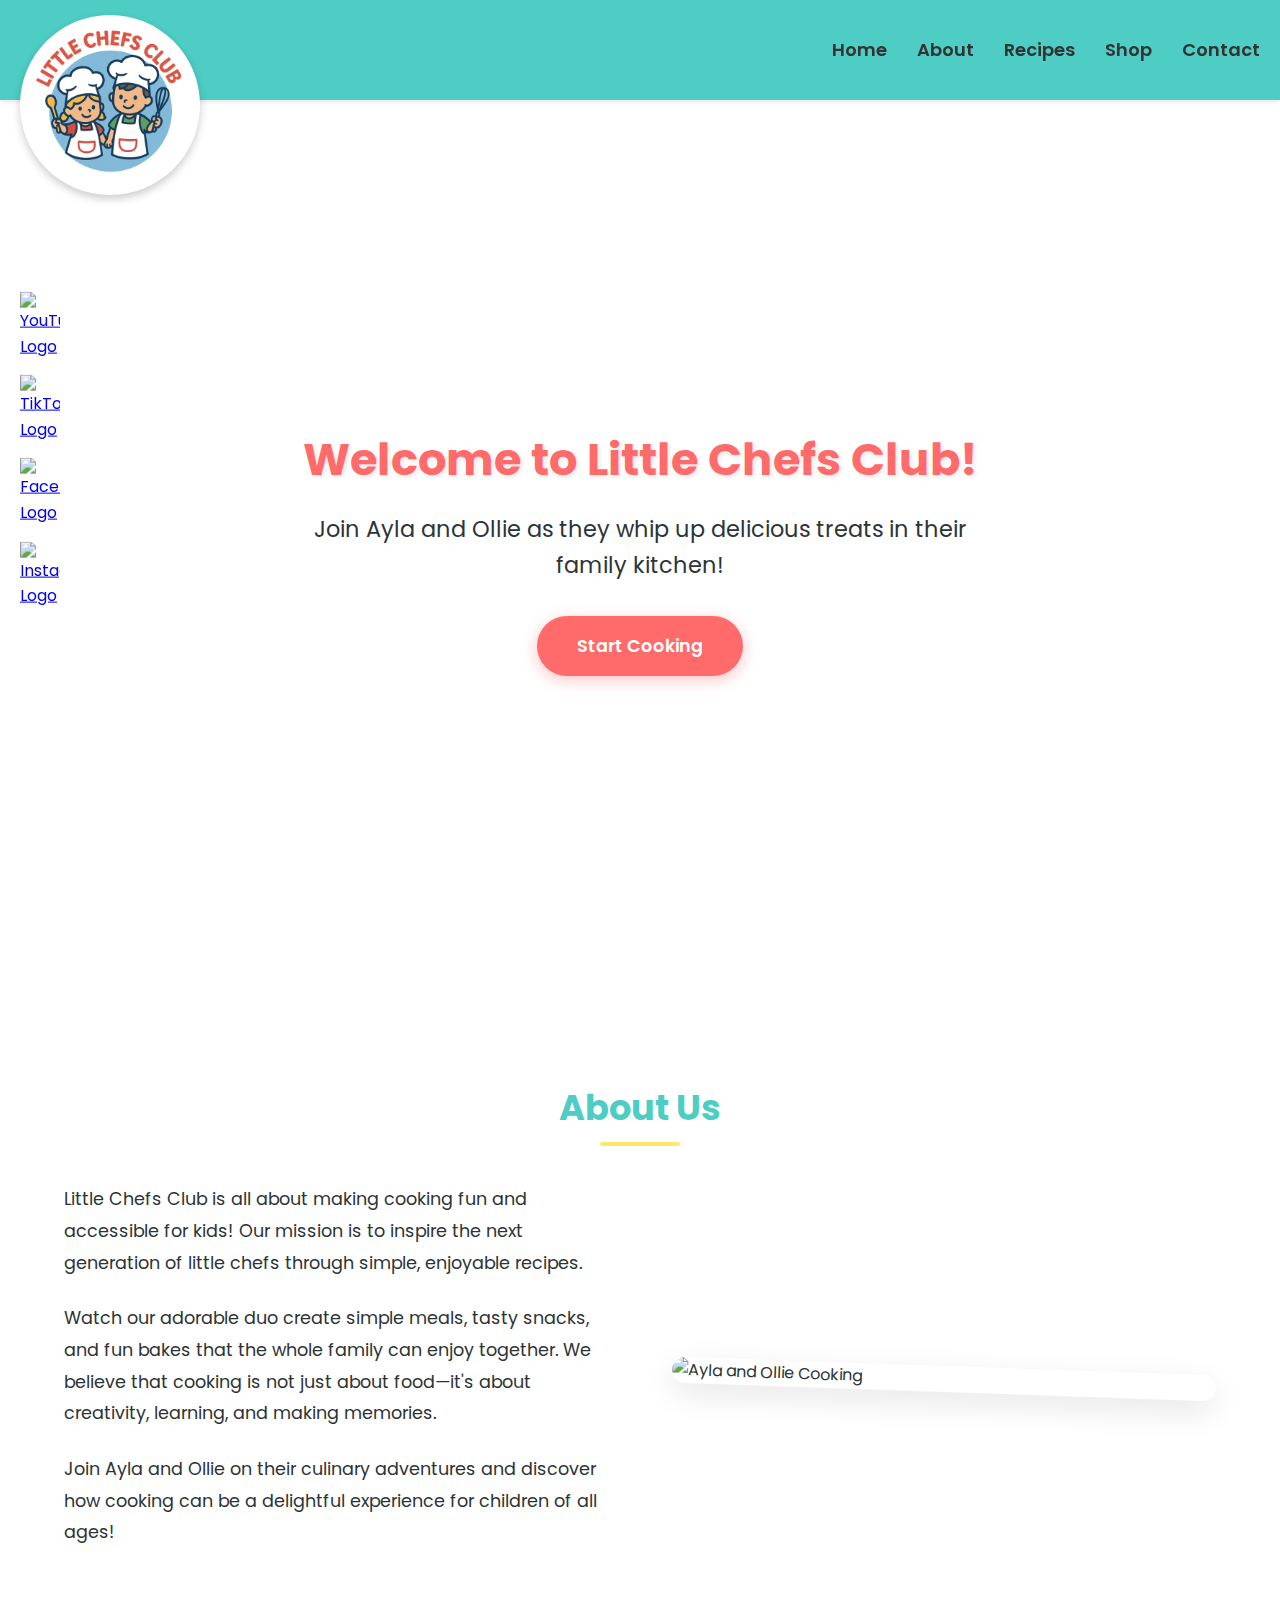
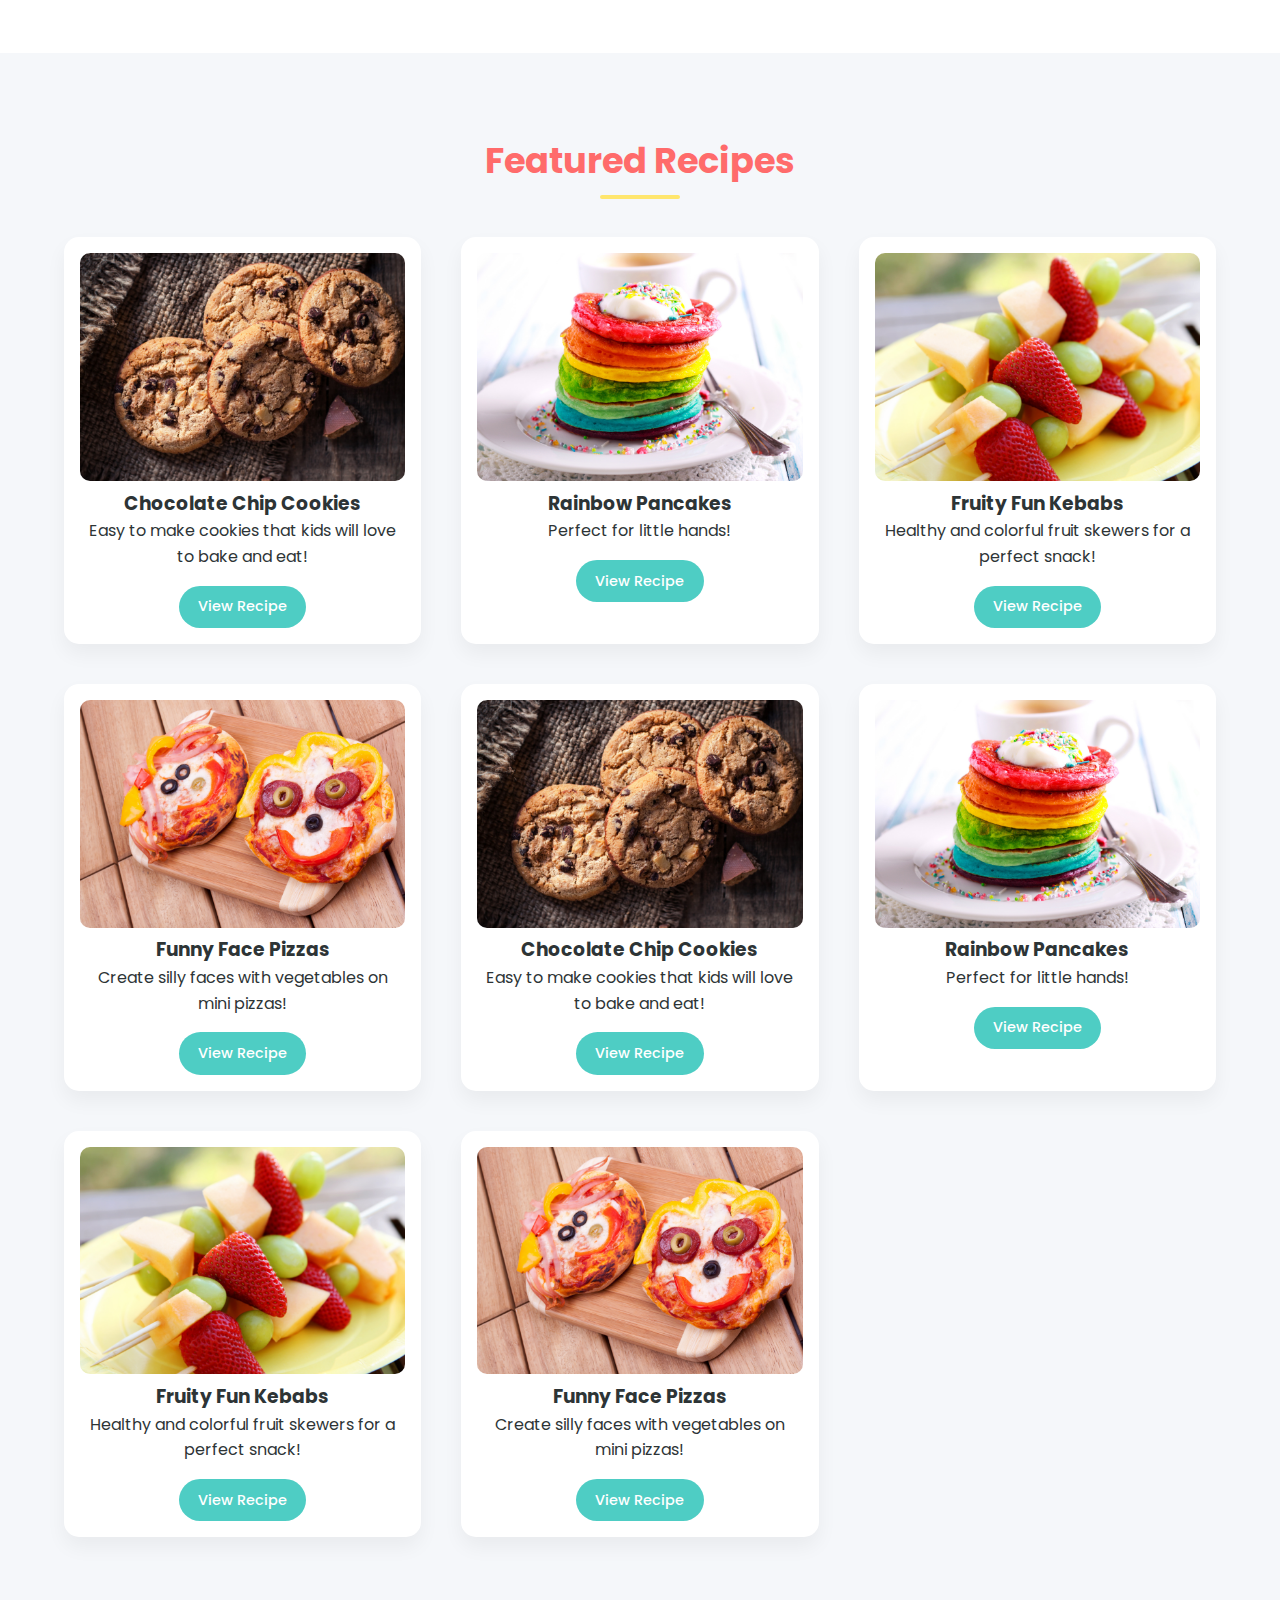
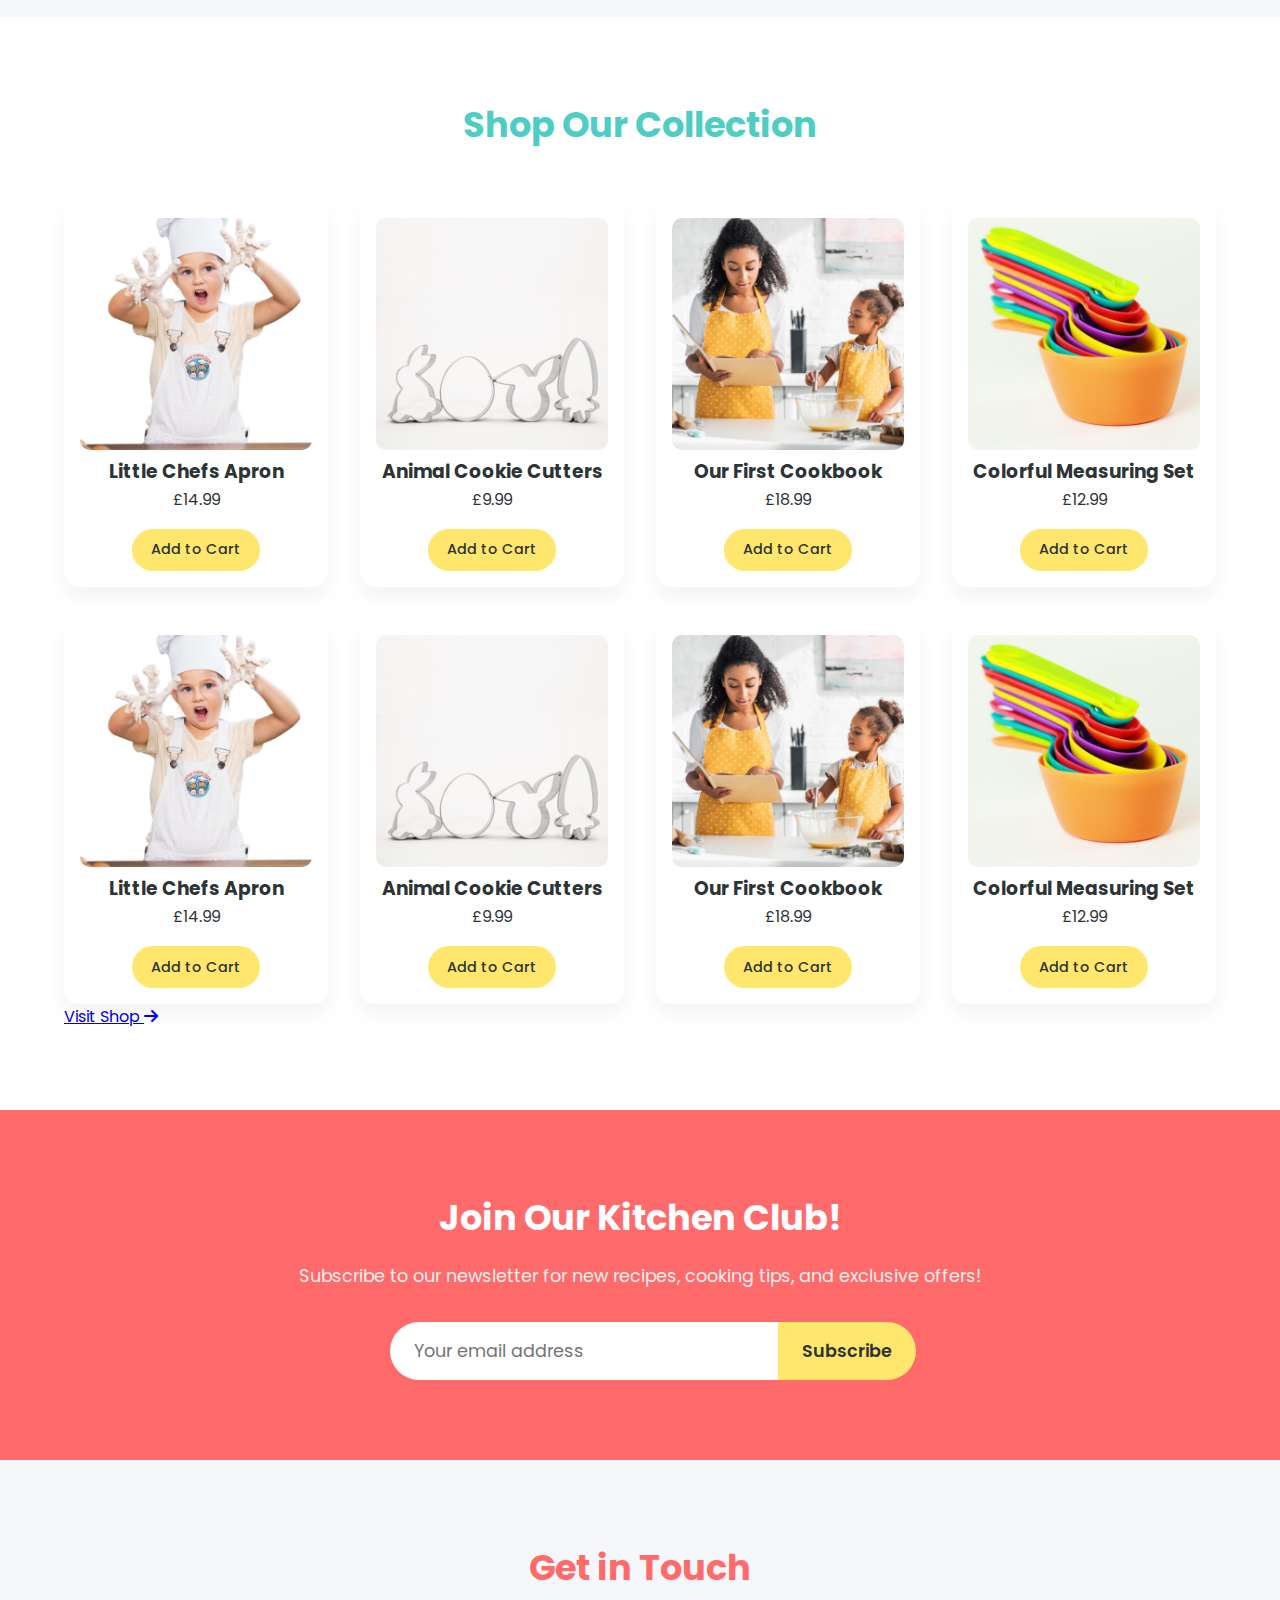
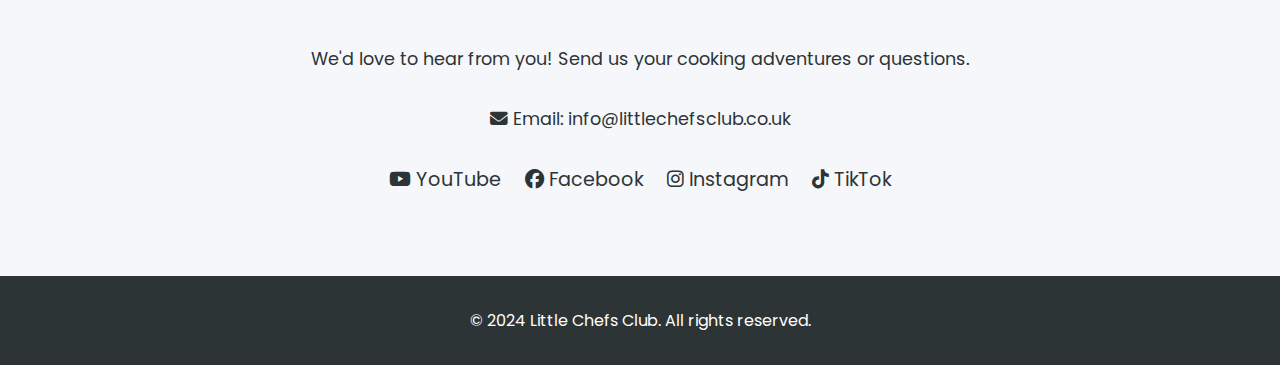
==== commit fedda054: "Add files via upload" ====
--- a/index.html
+++ b/index.html
@@ -94,6 +94,7 @@
                 margin-top: 10px;
             }
         }
+
     </style>
 </head>
 <body>
@@ -104,17 +105,22 @@
         </a>
     </div>
 
-    <!-- Navigation -->
-    <nav class="navbar">
-        <!-- Navigation Links -->
-        <ul class="nav-links">
-            <li><a href="#home">Home</a></li>
-            <li><a href="#about">About</a></li>
-            <li><a href="#recipes">Recipes</a></li>
-            <li><a href="#shop">Shop</a></li>
-            <li><a href="#contact">Contact</a></li>
-        </ul>
-    </nav>
+ <!-- Navigation -->
+<nav class="navbar">
+    <!-- Hamburger Menu -->
+    <div class="hamburger">
+        <i class="fas fa-bars"></i>
+    </div>
+    <!-- Navigation Links -->
+    <ul class="nav-links">
+        <li><a href="#home">Home</a></li>
+        <li><a href="#about">About</a></li>
+        <li><a href="#recipes">Recipes</a></li>
+        <li><a href="#shop">Shop</a></li>
+        <li><a href="#contact">Contact</a></li>
+    </ul>
+</nav>
+
 
 <!-- Floating Social Media Bar -->
 <div class="social-sidebar">
@@ -280,4 +286,5 @@
         </div>
     </footer>
 </body>
+<script src="js/script.js"></script>
 </html>--- a/css/styles.css
+++ b/css/styles.css
@@ -464,3 +464,227 @@
         display: none; /* Hides the sidebar on smaller screens */
     }
 }
+/* Mobile-specific styles */
+@media (max-width: 768px) {
+    /* Adjust About Section layout */
+    .about-content {
+        flex-direction: column; /* Stack text and image vertically */
+        gap: 2rem; /* Add spacing between text and image */
+    }
+
+    .about-image {
+        width: 100%; /* Make the image take full width */
+        transform: none; /* Remove rotation effect on mobile */
+    }
+
+    .about-image img {
+        border-radius: 10px; /* Slightly rounded corners */
+    }
+
+    /* Hamburger Menu */
+    .navbar {
+        position: relative; /* Ensure proper positioning */
+        height: auto; /* Adjust height for mobile */
+        padding: 1rem; /* Add padding */
+    }
+
+    .hamburger {
+        display: block; /* Show hamburger icon on mobile */
+        font-size: 1.5rem;
+        cursor: pointer;
+        color: var(--dark);
+        position: absolute;
+        top: 1rem;
+        right: 1rem;
+    }
+
+    .nav-links {
+        display: none; /* Hide navigation links initially */
+        flex-direction: column; /* Stack links vertically */
+        gap: 1rem; /* Add spacing between links */
+        background-color: var(--light); /* Background for dropdown */
+        position: absolute;
+        top: 100%; /* Position below the navbar */
+        right: 0;
+        width: 100%; /* Full width dropdown */
+        box-shadow: 0 4px 10px rgba(0, 0, 0, 0.1); /* Add shadow */
+        padding: 1rem; /* Add padding */
+    }
+
+    .nav-links.active {
+        display: flex; /* Show links when active */
+    }
+
+    .nav-links a {
+        text-align: center; /* Center links */
+        padding: 0.5rem 0; /* Add padding */
+        font-size: 1.2rem; /* Increase font size for readability */
+    }
+}
+/* Desktop-specific styles */
+@media (min-width: 769px) {
+    .hamburger {
+        display: none; /* Hide hamburger menu on desktop */
+    }
+
+    .nav-links {
+        display: flex; /* Ensure the original nav links are visible */
+        flex-direction: row; /* Align links horizontally */
+        gap: 2rem; /* Add spacing between links */
+        position: static; /* Reset positioning */
+        background: none; /* Remove background */
+        box-shadow: none; /* Remove shadow */
+        width: auto; /* Reset width */
+        padding: 0; /* Reset padding */
+    }
+}
+/* Mobile-specific styles */
+@media (max-width: 768px) {
+    .navbar {
+        position: relative; /* Ensure proper positioning */
+        height: auto; /* Adjust height for mobile */
+        padding: 1rem; /* Add padding */
+    }
+
+    .hamburger {
+        display: block; /* Show hamburger icon on mobile */
+        font-size: 1.5rem;
+        cursor: pointer;
+        color: var(--dark);
+        position: absolute;
+        top: 1rem;
+        right: 1rem;
+    }
+
+    .nav-links {
+        display: none; /* Hide navigation links initially */
+        flex-direction: column; /* Stack links vertically */
+        gap: 1rem; /* Add spacing between links */
+        background-color: var(--light); /* Background for dropdown */
+        position: absolute;
+        top: 100%; /* Position below the navbar */
+        right: 0;
+        width: 100%; /* Full width dropdown */
+        box-shadow: 0 4px 10px rgba(0, 0, 0, 0.1); /* Add shadow */
+        padding: 1rem; /* Add padding */
+    }
+
+    .nav-links.active {
+        display: flex; /* Show links when active */
+    }
+
+    .nav-links a {
+        text-align: center; /* Center links */
+        padding: 0.5rem 0; /* Add padding */
+        font-size: 1.2rem; /* Increase font size for readability */
+    }
+}
+
+/* Desktop-specific styles */
+@media (min-width: 769px) {
+    .hamburger {
+        display: none; /* Hide hamburger menu on desktop */
+    }
+
+    .nav-links {
+        display: flex; /* Ensure the original nav links are visible */
+        flex-direction: row; /* Align links horizontally */
+        gap: 2rem; /* Add spacing between links */
+        position: static; /* Reset positioning */
+        background: none; /* Remove background */
+        box-shadow: none; /* Remove shadow */
+        width: auto; /* Reset width */
+        padding: 0; /* Reset padding */
+    }
+}
+/* General Reset */
+body {
+    margin: 0;
+    font-family: 'Poppins', sans-serif;
+}
+
+/* Navigation Bar */
+.navbar {
+    display: flex;
+    justify-content: space-between;
+    align-items: center;
+    padding: 1rem 5%;
+    background-color: #4ecdc4;
+    box-shadow: 0 2px 10px rgba(0, 0, 0, 0.1);
+    position: sticky;
+    top: 0;
+    z-index: 100;
+}
+
+.hamburger {
+    display: none; /* Hidden by default */
+    font-size: 1.5rem;
+    cursor: pointer;
+    color: #333;
+}
+
+.nav-links {
+    display: flex;
+    list-style: none;
+    gap: 2rem;
+}
+
+.nav-links a {
+    text-decoration: none;
+    color: #333;
+    font-weight: 600;
+    font-size: 1rem;
+    transition: color 0.3s ease;
+}
+
+.nav-links a:hover {
+    color: #ff6347;
+}
+
+/* Mobile-specific styles */
+@media (max-width: 768px) {
+    .hamburger {
+        display: block; /* Show hamburger menu on mobile */
+    }
+
+    .nav-links {
+        display: none; /* Hide navigation links by default */
+        flex-direction: column; /* Stack links vertically */
+        gap: 1rem;
+        background-color: #fff;
+        position: absolute;
+        top: 100%; /* Position below the navbar */
+        right: 0;
+        width: 100%; /* Full width dropdown */
+        box-shadow: 0 4px 10px rgba(0, 0, 0, 0.1);
+        padding: 1rem;
+    }
+
+    .nav-links.active {
+        display: flex; /* Show links when active */
+    }
+
+    .nav-links a {
+        text-align: center; /* Center links */
+        padding: 0.5rem 0;
+        font-size: 1.2rem;
+    }
+}
+
+/* Desktop-specific styles */
+@media (min-width: 769px) {
+    .hamburger {
+        display: none; /* Hide hamburger menu on desktop */
+    }
+
+    .nav-links {
+        display: flex; /* Ensure the original nav links are visible */
+        flex-direction: row; /* Align links horizontally */
+        gap: 2rem;
+        position: static; /* Reset positioning */
+        background: none; /* Remove background */
+        box-shadow: none; /* Remove shadow */
+        width: auto; /* Reset width */
+        padding: 0; /* Reset padding */
+    }
+}
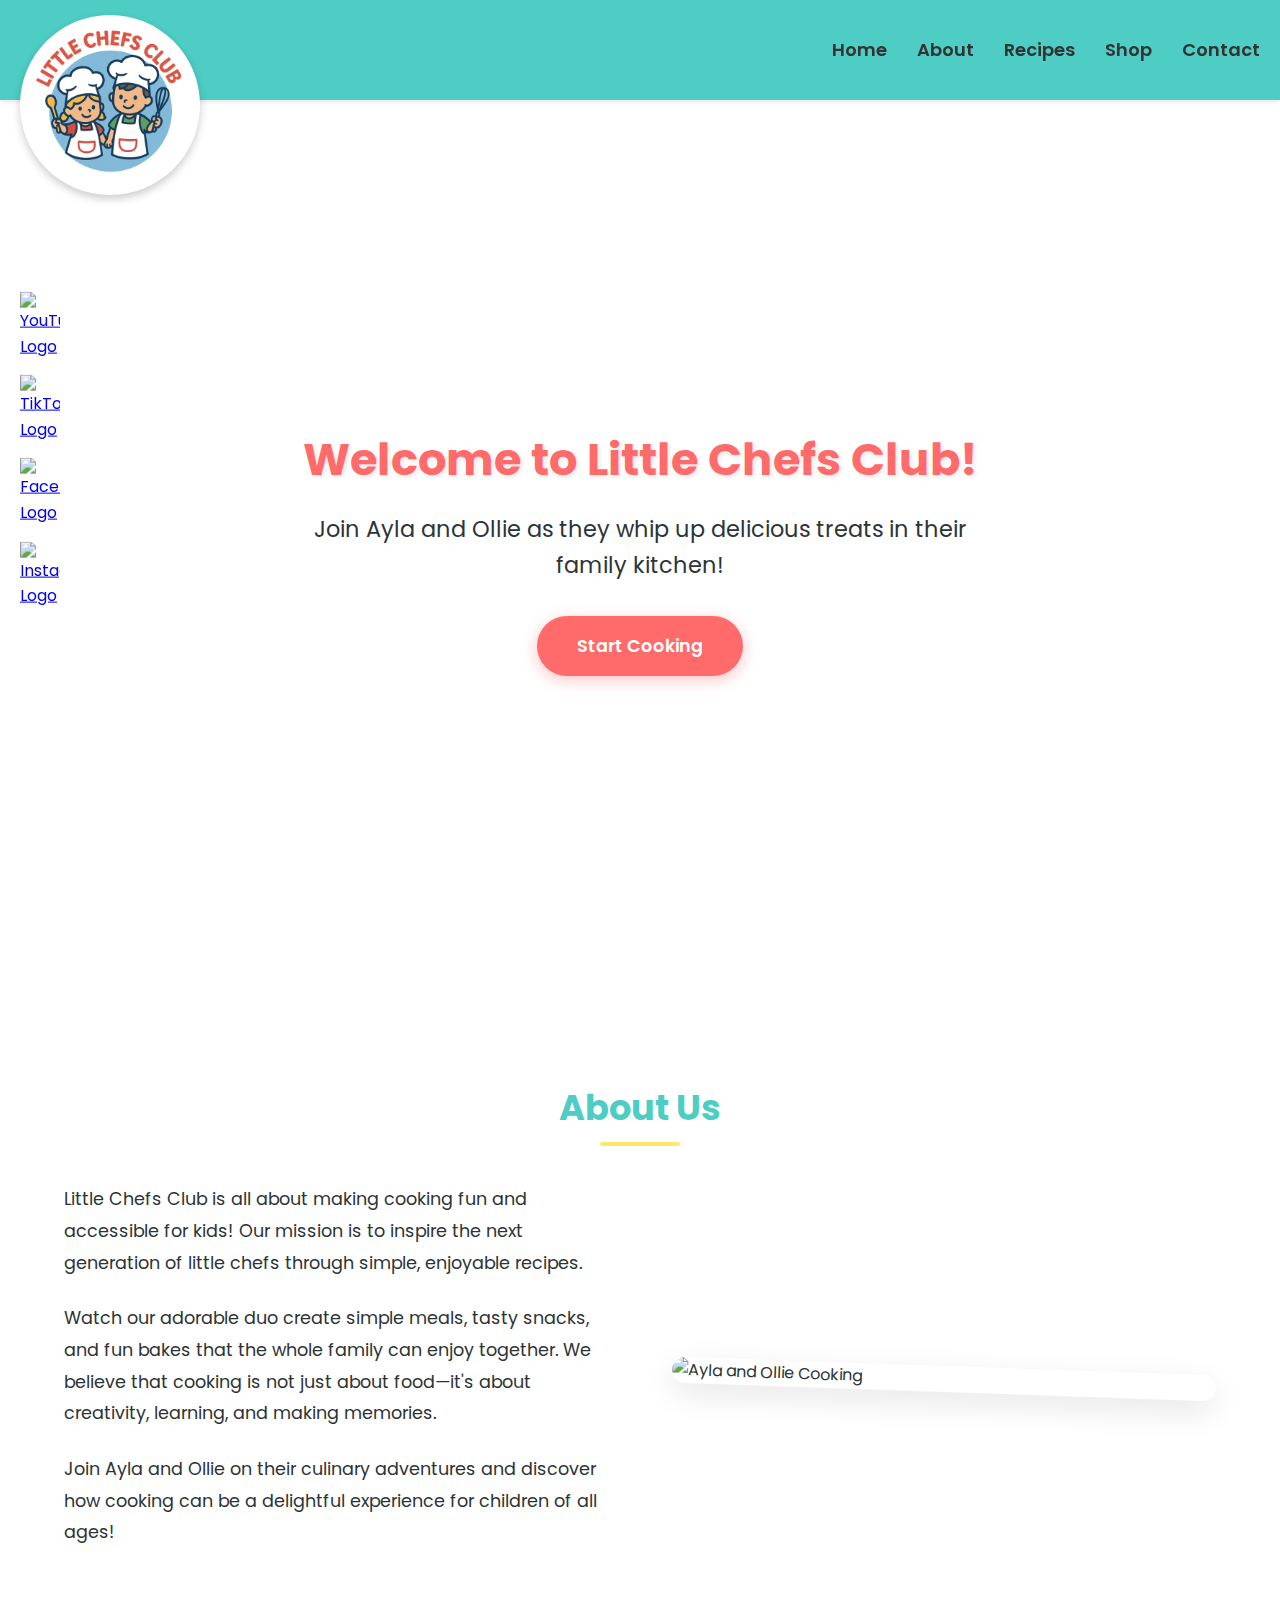
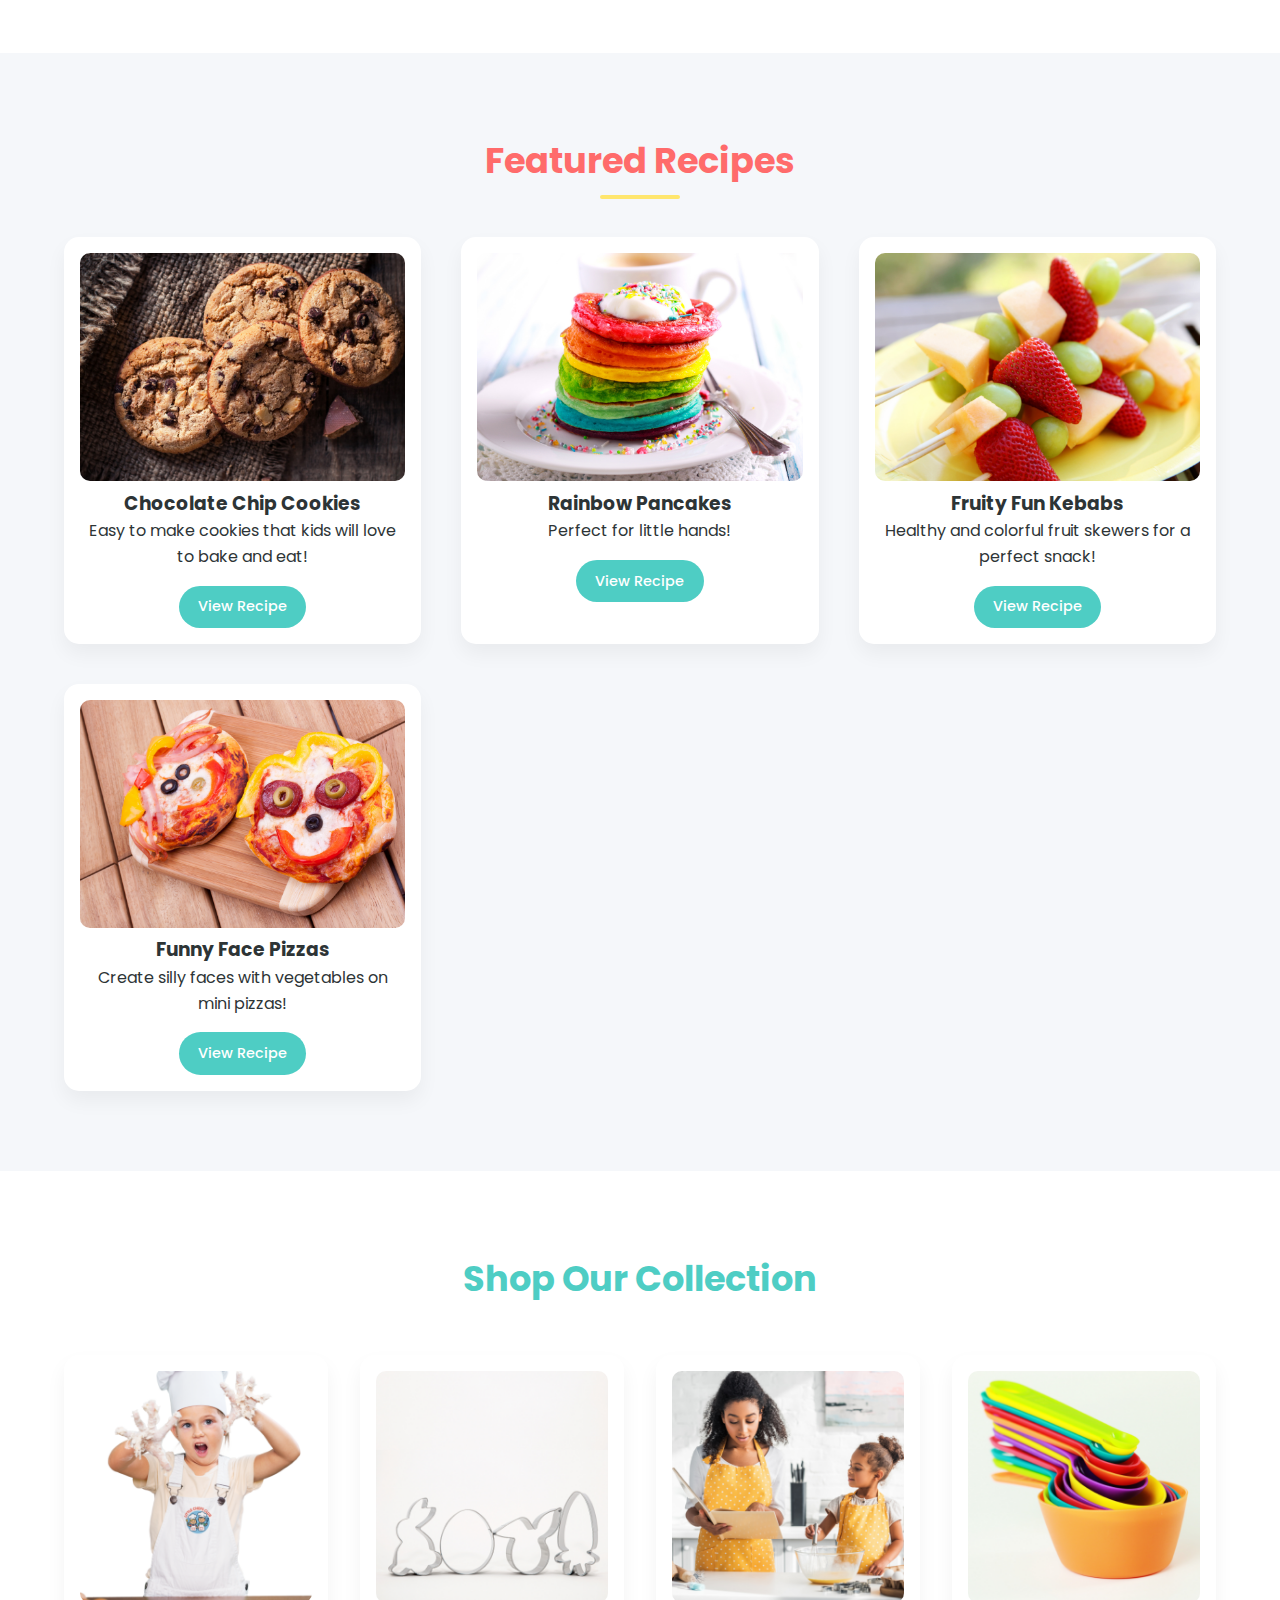
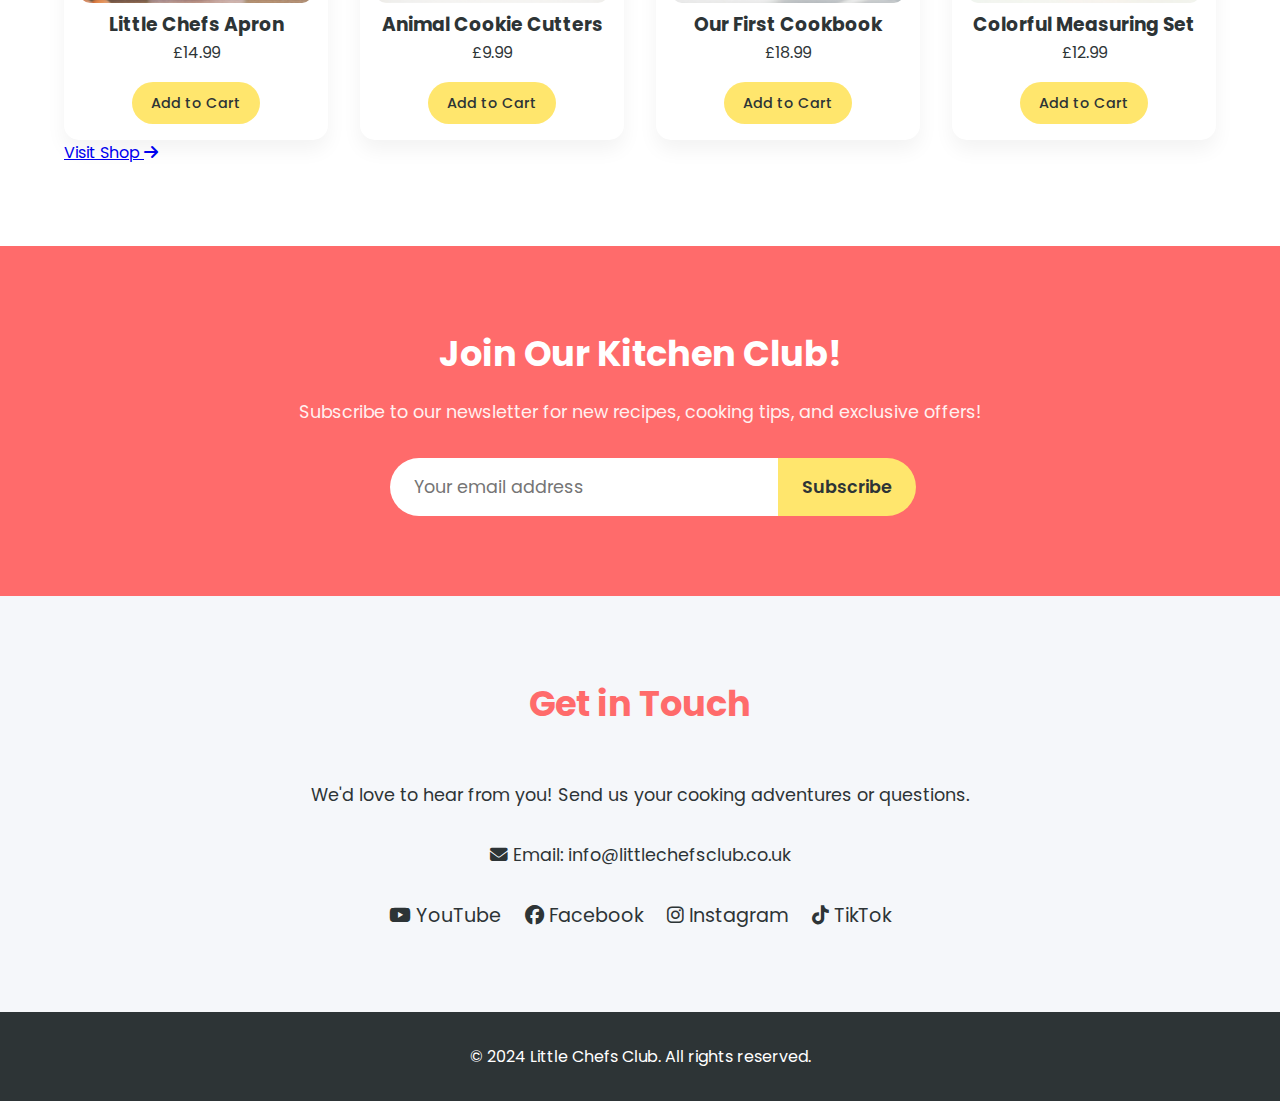
==== commit 2da31b18: "Add files via upload" ====
--- a/index.html
+++ b/index.html
@@ -1,3 +1,4 @@
+
 <!DOCTYPE html>
 <html lang="en">
 <head>
@@ -6,7 +7,6 @@
     <meta name="description" content="Join Ayla and Ollie as they whip up delicious treats in their family kitchen! Fun, easy recipes for kids and families.">
     <meta name="keywords" content="kids cooking, family recipes, cooking with kids">
     <meta name="author" content="Little Chefs Club">
-    <!-- Social Media Meta Tags -->
     <meta property="og:title" content="Little Chefs Club - Fun Cooking for Kids and Families">
     <meta property="og:description" content="Join Ayla and Ollie as they whip up delicious treats in their family kitchen!">
     <meta property="og:image" content="images/logo/little-chefs-club-logo.png">
@@ -94,19 +94,9 @@
                 margin-top: 10px;
             }
         }
-
     </style>
-</head>
-<body>
-    <!-- Floating Logo -->
-    <div class="logo">
-        <a href="#home">
-            <img src="images/logo/logo.png" alt="Little Chefs Club Logo">
-        </a>
-    </div>
-
- <!-- Navigation -->
-<nav class="navbar">
+     <!-- Navigation -->
+   <nav class="navbar">
     <!-- Hamburger Menu -->
     <div class="hamburger">
         <i class="fas fa-bars"></i>
@@ -120,7 +110,14 @@
         <li><a href="#contact">Contact</a></li>
     </ul>
 </nav>
-
+</head>
+<body>
+    <!-- Floating Logo -->
+    <div class="logo">
+        <a href="#home">
+            <img src="images/logo/logo.png" alt="Little Chefs Club Logo">
+        </a>
+    </div>
 
 <!-- Floating Social Media Bar -->
 <div class="social-sidebar">
--- a/css/styles.css
+++ b/css/styles.css
@@ -597,10 +597,33 @@
         padding: 0; /* Reset padding */
     }
 }
-/* General Reset */
+/* Root Variables */
+:root {
+    --primary: #ff6b6b;
+    --secondary: #4ecdc4;
+    --accent: #ffe66d;
+    --dark: #2d3436;
+    --light: #f9f9f9;
+    --success: #6bcd69;
+    --warning: #ffa502;
+    --h1-size: 2.8rem;
+    --h2-size: 2.2rem;
+    --body-size: 1.1rem;
+}
+
+/* Base Styles */
+* {
+    margin: 0;
+    padding: 0;
+    box-sizing: border-box;
+}
+
 body {
-    margin: 0;
-    font-family: 'Poppins', sans-serif;
+    font-family: "Poppins", sans-serif;
+    line-height: 1.6;
+    color: var(--dark);
+    background-color: var(--light);
+    overflow-x: hidden;
 }
 
 /* Navigation Bar */
@@ -620,7 +643,7 @@
     display: none; /* Hidden by default */
     font-size: 1.5rem;
     cursor: pointer;
-    color: #333;
+    color: #fff;
 }
 
 .nav-links {
@@ -666,7 +689,7 @@
 
     .nav-links a {
         text-align: center; /* Center links */
-        padding: 0.5rem 0;
+        padding: 0.5rem 0; /* Add padding */
         font-size: 1.2rem;
     }
 }
@@ -688,3 +711,201 @@
         padding: 0; /* Reset padding */
     }
 }
+/* General Reset */
+body {
+    margin: 0;
+    font-family: 'Poppins', sans-serif;
+}
+
+/* Floating Logo Styling */
+.logo {
+    position: fixed;
+    top: 15px;
+    left: 20px;
+    z-index: 1000;
+    display: flex;
+    align-items: center;
+    justify-content: center;
+    width: 180px;
+    height: 180px;
+    background-color: #fff;
+    border-radius: 50%;
+    box-shadow: 0 4px 8px rgba(0, 0, 0, 0.2);
+}
+
+.logo img {
+    width: 180px;
+    height: 180px;
+    border-radius: 25%;
+    object-fit: cover;
+}
+
+/* Navigation Bar */
+.navbar {
+    display: flex;
+    justify-content: space-between;
+    align-items: center;
+    padding: 1rem 5%;
+    background-color: #4ecdc4;
+    box-shadow: 0 2px 10px rgba(0, 0, 0, 0.1);
+    position: sticky;
+    top: 0;
+    z-index: 999;
+}
+
+.hamburger {
+    display: none; /* Hidden by default */
+    font-size: 1.5rem;
+    cursor: pointer;
+    color: #fff;
+}
+
+.nav-links {
+    display: flex;
+    list-style: none;
+    gap: 2rem;
+}
+
+.nav-links a {
+    text-decoration: none;
+    color: #333;
+    font-weight: 600;
+    font-size: 1rem;
+    transition: color 0.3s ease;
+}
+
+.nav-links a:hover {
+    color: #ff6347;
+}
+
+/* Mobile-specific styles */
+@media (max-width: 768px) {
+    .hamburger {
+        display: block; /* Show hamburger menu on mobile */
+    }
+
+    .nav-links {
+        display: none; /* Hide navigation links by default */
+        flex-direction: column; /* Stack links vertically */
+        gap: 1rem;
+        background-color: #fff;
+        position: fixed; /* Fixed position for dropdown */
+        top: 0;
+        right: 0;
+        height: 100%; /* Full height dropdown */
+        width: 250px; /* Width of the dropdown */
+        box-shadow: -2px 0 10px rgba(0, 0, 0, 0.1);
+        padding: 2rem 1rem;
+        z-index: 999;
+        transform: translateX(100%); /* Initially hidden off-screen */
+        transition: transform 0.3s ease-in-out;
+    }
+
+    .nav-links.active {
+        transform: translateX(0); /* Slide in when active */
+    }
+
+    .nav-links a {
+        text-align: left; /* Align links to the left */
+        padding: 0.5rem 0; /* Add padding */
+        font-size: 1.2rem;
+    }
+}
+
+/* Desktop-specific styles */
+@media (min-width: 769px) {
+    .hamburger {
+        display: none; /* Hide hamburger menu on desktop */
+    }
+
+    .nav-links {
+        display: flex; /* Ensure the original nav links are visible */
+        flex-direction: row; /* Align links horizontally */
+        gap: 2rem;
+        position: static; /* Reset positioning */
+        background: none; /* Remove background */
+        box-shadow: none; /* Remove shadow */
+        width: auto; /* Reset width */
+        padding: 0; /* Reset padding */
+    }
+}
+/* Navigation Bar */
+.navbar {
+    display: flex;
+    justify-content: space-between; /* Space between logo and hamburger/menu */
+    align-items: center;
+    padding: 1rem 5%;
+    background-color: #4ecdc4; /* Bar color */
+    box-shadow: 0 2px 10px rgba(0, 0, 0, 0.1);
+    position: sticky;
+    top: 0;
+    z-index: 999;
+}
+
+/* Hamburger Menu */
+.hamburger {
+    display: none; /* Hidden by default on desktop */
+    font-size: 1.5rem;
+    cursor: pointer;
+    color: #333; /* Change to a darker color for visibility */
+    background-color: #fff; /* Add a background to make it stand out */
+    padding: 0.5rem; /* Add padding for better clickability */
+    border-radius: 5px; /* Slightly rounded edges */
+    box-shadow: 0 2px 5px rgba(0, 0, 0, 0.2); /* Add shadow for visibility */
+}
+
+/* Mobile-specific styles */
+@media (max-width: 768px) {
+    .hamburger {
+        display: block; /* Show hamburger menu on mobile */
+        position: absolute; /* Position it inside the navbar */
+        top: 50%; /* Center vertically */
+        right: 1rem; /* Align to the right */
+        transform: translateY(-50%); /* Adjust for centering */
+    }
+
+    .nav-links {
+        display: none; /* Hide navigation links by default */
+        flex-direction: column; /* Stack links vertically */
+        gap: 1rem;
+        background-color: #fff;
+        position: fixed; /* Fixed position for dropdown */
+        top: 0;
+        right: 0;
+        height: 100%; /* Full height dropdown */
+        width: 250px; /* Width of the dropdown */
+        box-shadow: -2px 0 10px rgba(0, 0, 0, 0.1);
+        padding: 2rem 1rem;
+        z-index: 999;
+        transform: translateX(100%); /* Initially hidden off-screen */
+        transition: transform 0.3s ease-in-out;
+    }
+
+    .nav-links.active {
+        transform: translateX(0); /* Slide in when active */
+    }
+
+    .nav-links a {
+        text-align: left; /* Align links to the left */
+        padding: 0.5rem 0; /* Add padding */
+        font-size: 1.2rem;
+    }
+}
+
+/* Desktop-specific styles */
+@media (min-width: 769px) {
+    .hamburger {
+        display: none; /* Hide hamburger menu on desktop */
+    }
+
+    .nav-links {
+        display: flex; /* Ensure the original nav links are visible */
+        flex-direction: row; /* Align links horizontally */
+        gap: 2rem;
+        position: static; /* Reset positioning */
+        background: none; /* Remove background */
+        box-shadow: none; /* Remove shadow */
+        width: auto; /* Reset width */
+        padding: 0; /* Reset padding */
+    }
+}
